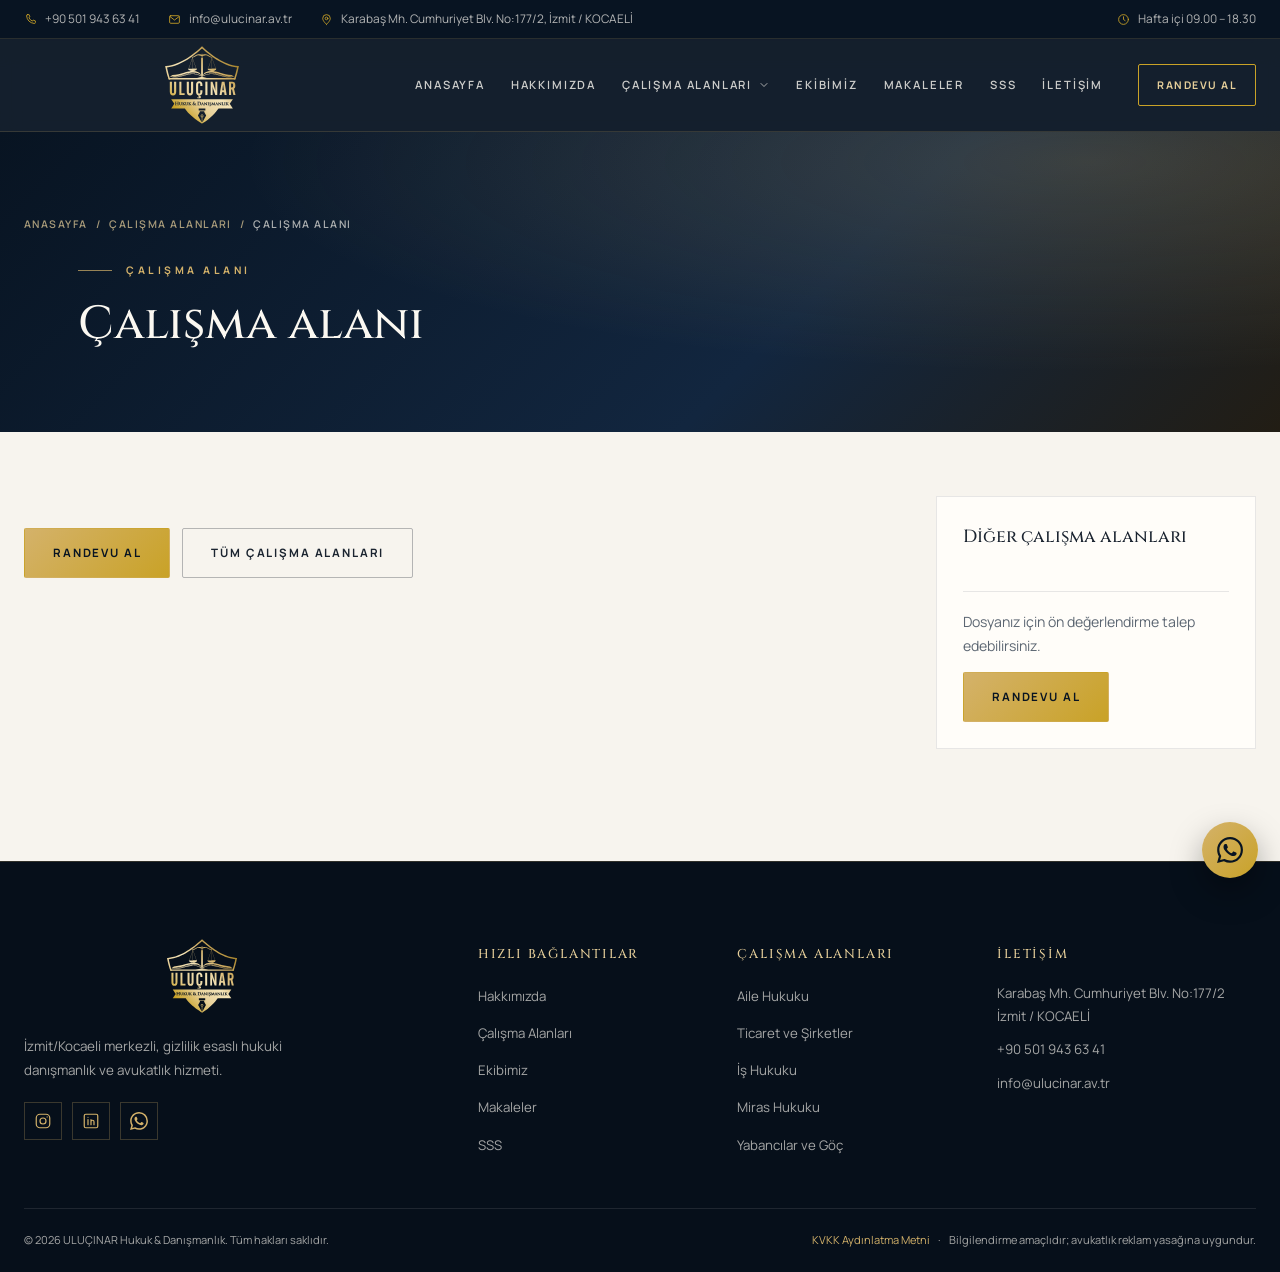
==== calisma-alani.html @ 63409cea "feat: add server-rendered practice and team detail pages - /calisma-alani/<slug>/ with Service and b" ====
<!DOCTYPE html>
<html lang="tr" class="no-js">
<head>
  <meta charset="UTF-8">
  <meta name="viewport" content="width=device-width, initial-scale=1">
  <meta name="theme-color" content="#081422">
  <title>Çalışma Alanı | ULUÇINAR Hukuk &amp; Danışmanlık</title>
  <meta name="description" content="ULUÇINAR Hukuk &amp; Danışmanlık çalışma alanı: kapsam, süreç ve randevu bilgileri.">
  <link rel="canonical" href="https://www.ulucinar.av.tr/calisma-alani/">

  <meta property="og:type" content="website">
  <meta property="og:locale" content="tr_TR">
  <meta property="og:site_name" content="ULUÇINAR Hukuk &amp; Danışmanlık">
  <meta property="og:title" content="Çalışma Alanı | ULUÇINAR Hukuk &amp; Danışmanlık">
  <meta property="og:description" content="ULUÇINAR Hukuk &amp; Danışmanlık çalışma alanı: kapsam, süreç ve randevu bilgileri.">
  <meta property="og:url" content="https://www.ulucinar.av.tr/calisma-alani/">
  <meta property="og:image" content="https://www.ulucinar.av.tr/assets/img/og-cover.jpg">
  <meta property="og:image:alt" content="ULUÇINAR Hukuk ve Danışmanlık altın rozet logosu">
  <meta name="twitter:card" content="summary_large_image">
  <meta name="twitter:title" content="Çalışma Alanı | ULUÇINAR Hukuk &amp; Danışmanlık">
  <meta name="twitter:description" content="ULUÇINAR Hukuk &amp; Danışmanlık çalışma alanı: kapsam, süreç ve randevu bilgileri.">
  <meta name="twitter:image" content="https://www.ulucinar.av.tr/assets/img/og-cover.jpg">
  <meta name="twitter:image:alt" content="ULUÇINAR Hukuk ve Danışmanlık altın rozet logosu">

  <link rel="icon" type="image/svg+xml" href="assets/logo/favicon.svg?v=2">
  <link rel="icon" type="image/png" sizes="32x32" href="assets/logo/favicon-32.png?v=2">
  <link rel="apple-touch-icon" sizes="180x180" href="assets/logo/apple-touch-icon.png?v=2">

  <link rel="preload" href="assets/fonts/Manrope-Variable.woff2" as="font" type="font/woff2" crossorigin>
  <link rel="stylesheet" href="assets/fonts/fonts.css">
  <link rel="stylesheet" href="assets/css/style.css?v=20261123c">

  <script type="application/ld+json" id="practiceJsonLd">
  {
    "@context": "https://schema.org",
    "@type": "Service",
    "name": "Çalışma alanı",
    "provider": { "@type": "LegalService", "name": "ULUÇINAR Hukuk & Danışmanlık" }
  }
  </script>
</head>

<body data-page="detail">
  <a class="skip-link" href="#main">İçeriğe geç</a>

  <div class="site-shell" id="siteShell">
    <!-- ==================== 1. TOP BAR ==================== -->
    <div class="topbar">
      <div class="container topbar__inner">
        <ul class="topbar__list" aria-label="İletişim bilgileri">
          <li>
            <svg class="icon" aria-hidden="true"><use href="#i-phone"></use></svg>
            <a href="tel:+905019436341" data-pb-setting="phone" data-pb-href="tel">+90 501 943 63 41</a>
          </li>
          <li>
            <svg class="icon" aria-hidden="true"><use href="#i-mail"></use></svg>
            <a href="mailto:info@ulucinar.av.tr" data-pb-setting="email" data-pb-href="mailto">info@ulucinar.av.tr</a>
          </li>
          <li class="topbar__hide-sm">
            <svg class="icon" aria-hidden="true"><use href="#i-pin"></use></svg>
            <span data-pb-setting="address">Karabaş Mh. Cumhuriyet Blv. No:177/2, İzmit / KOCAELİ</span>
          </li>
        </ul>
        <p class="topbar__hours">
          <svg class="icon" aria-hidden="true"><use href="#i-clock"></use></svg>
          <span data-pb-setting="working_hours">Hafta içi 09.00 – 18.30</span>
        </p>
      </div>
    </div>

    <!-- ==================== 2. HEADER ==================== -->
    <header class="header" id="header">
      <div class="container header__inner">
        <a class="brand" href="index.html" aria-label="ULUÇINAR Hukuk ve Danışmanlık, ana sayfa">
          <img class="brand__logo" src="assets/logo/ulucinar-gold.svg?v=2" alt="" width="356" height="373" decoding="async">
        </a>

        <nav class="nav" aria-label="Ana menü">
          <ul class="nav__list">
            <li><a class="nav__link" href="index.html#anasayfa">Anasayfa</a></li>
            <li><a class="nav__link" href="index.html#hakkimizda">Hakkımızda</a></li>
            <li class="nav__item has-dropdown" id="practiceDropdown">
              <button class="nav__link nav__toggle" type="button" aria-expanded="false" aria-controls="practiceMenu" aria-haspopup="true">
                Çalışma Alanları
                <svg class="icon nav__chevron" aria-hidden="true"><use href="#i-chevron-down"></use></svg>
              </button>
              <div class="nav__drop" id="practiceMenu">
                <ul class="nav__drop-list">
                  <li><a href="index.html#aile-hukuku">Aile Hukuku</a></li>
                  <li><a href="index.html#ceza-hukuku">Ceza Hukuku</a></li>
                  <li><a href="index.html#ticaret-hukuku">Ticaret ve Şirketler</a></li>
                  <li><a href="index.html#is-hukuku">İş Hukuku</a></li>
                  <li><a href="index.html#gayrimenkul-hukuku">Gayrimenkul</a></li>
                  <li><a href="index.html#miras-hukuku">Miras Hukuku</a></li>
                  <li><a href="index.html#icra-hukuku">İcra ve İflas</a></li>
                  <li><a href="index.html#idare-hukuku">İdare Hukuku</a></li>
                  <li><a href="index.html#goc-hukuku">Yabancılar ve Göç</a></li>
                </ul>
              </div>
            </li>
            <li><a class="nav__link" href="index.html#ekibimiz">Ekibimiz</a></li>
            <li><a class="nav__link" href="index.html#makaleler" aria-current="page">Makaleler</a></li>
            <li><a class="nav__link" href="index.html#sss">SSS</a></li>
            <li><a class="nav__link" href="index.html#iletisim">İletişim</a></li>
          </ul>
        </nav>

        <div class="header__actions">
          <a class="btn btn--outline btn--sm" href="index.html#iletisim">Randevu Al</a>
          <button class="burger" id="menuToggle" type="button" aria-expanded="false" aria-controls="mobileMenu" aria-label="Menüyü aç">
            <span class="burger__line"></span>
            <span class="burger__line"></span>
            <span class="burger__line"></span>
          </button>
        </div>
      </div>
    </header>

    <!-- Mobile menu -->
    <div class="mobile-menu" id="mobileMenu" aria-hidden="true">
      <div class="mobile-menu__head">
        <span class="brand brand--menu">
          <img class="brand__logo" src="assets/logo/ulucinar-gold.svg?v=2" alt="" width="356" height="373" decoding="async">
        </span>
        <button class="mobile-menu__close" type="button" id="menuClose" aria-label="Menüyü kapat">
          <svg class="icon" aria-hidden="true"><use href="#i-close"></use></svg>
        </button>
      </div>

      <nav class="mobile-menu__nav" aria-label="Mobil menü">
        <a href="index.html#anasayfa">Anasayfa</a>
        <a href="index.html#hakkimizda">Hakkımızda</a>
        <a href="index.html#calisma-alanlari">Çalışma Alanları</a>
        <div class="mobile-menu__sub">
          <a href="index.html#aile-hukuku">Aile Hukuku</a>
          <a href="index.html#ceza-hukuku">Ceza Hukuku</a>
          <a href="index.html#ticaret-hukuku">Ticaret ve Şirketler</a>
          <a href="index.html#is-hukuku">İş Hukuku</a>
          <a href="index.html#gayrimenkul-hukuku">Gayrimenkul</a>
          <a href="index.html#miras-hukuku">Miras Hukuku</a>
          <a href="index.html#icra-hukuku">İcra ve İflas</a>
          <a href="index.html#idare-hukuku">İdare Hukuku</a>
          <a href="index.html#goc-hukuku">Yabancılar ve Göç</a>
        </div>
        <a href="index.html#ekibimiz">Ekibimiz</a>
        <a href="index.html#makaleler">Makaleler</a>
        <a href="index.html#sss">SSS</a>
        <a href="index.html#iletisim">İletişim</a>
      </nav>

      <div class="mobile-menu__foot">
        <a class="btn btn--gold" href="index.html#iletisim">Randevu Al</a>
        <div class="mobile-menu__contact">
          <a href="tel:+905019436341" data-pb-setting="phone" data-pb-href="tel">+90 501 943 63 41</a>
          <a href="mailto:info@ulucinar.av.tr" data-pb-setting="email" data-pb-href="mailto">info@ulucinar.av.tr</a>
        </div>
      </div>
    </div>

    <main id="main">
      <!-- ==================== PRACTICE DETAIL HERO ==================== -->
      <section class="detail-hero" aria-labelledby="practiceDetailTitle">
        <div class="container detail-hero__inner">
          <nav class="breadcrumb" aria-label="Sayfa yolu">
            <a href="index.html">Anasayfa</a>
            <span aria-hidden="true">/</span>
            <a href="index.html#calisma-alanlari">Çalışma Alanları</a>
            <span aria-hidden="true">/</span>
            <span id="practiceDetailCrumb" aria-current="page">Çalışma alanı</span>
          </nav>

          <div class="detail-hero__head">
            <svg class="icon icon--xl detail-hero__icon" aria-hidden="true"><use href="#i-scale" id="practiceDetailIcon"></use></svg>
            <div>
              <p class="eyebrow eyebrow--light">Çalışma Alanı</p>
              <h1 class="detail-hero__title" id="practiceDetailTitle">Çalışma alanı</h1>
            </div>
          </div>
          <p class="detail-hero__lead" id="practiceDetailSummary"></p>
        </div>
      </section>

      <!-- ==================== PRACTICE DETAIL BODY ==================== -->
      <section class="section detail" aria-label="Çalışma alanı içeriği">
        <div class="container detail__grid">
          <div class="detail__main">
            <div class="prose" id="practiceDetailBody"></div>
            <div class="detail__actions">
              <a class="btn btn--gold" href="index.html#iletisim">Randevu Al</a>
              <a class="btn btn--ghost" href="index.html#calisma-alanlari">Tüm çalışma alanları</a>
            </div>
          </div>

          <aside class="detail__aside" aria-labelledby="otherPractices">
            <h2 class="detail__aside-title" id="otherPractices">Diğer çalışma alanları</h2>
            <ul class="detail__list">
              <!-- practice:list -->
            </ul>
            <div class="detail__aside-cta">
              <p>Dosyanız için ön değerlendirme talep edebilirsiniz.</p>
              <a class="btn btn--gold" href="index.html#iletisim">Randevu Al</a>
            </div>
          </aside>
        </div>
      </section>
    </main>


    <!-- ==================== FOOTER ==================== -->
    <footer class="footer" aria-labelledby="footer-title">
      <h2 class="sr-only" id="footer-title">Site bilgileri</h2>
      <div class="container footer__grid">
        <div class="footer__brand">
          <span class="brand footer__logo">
            <img class="brand__logo" src="assets/logo/ulucinar-gold.svg?v=2" alt="" width="356" height="373" decoding="async">
          </span>
          <p data-pb-setting="tagline">İzmit/Kocaeli merkezli, gizlilik esaslı hukuki danışmanlık ve avukatlık hizmeti.</p>
          <div class="footer__social">
            <a href="#" data-pb-setting="instagram" data-pb-href="instagram" data-pb-keep-text aria-label="Instagram" rel="noopener"><svg class="icon" aria-hidden="true"><use href="#i-instagram"></use></svg></a>
            <a href="#" data-pb-setting="linkedin" data-pb-href="linkedin" data-pb-keep-text aria-label="LinkedIn" rel="noopener"><svg class="icon" aria-hidden="true"><use href="#i-linkedin"></use></svg></a>
            <a data-whatsapp data-pb-setting="whatsapp" data-pb-href="wa" data-pb-keep-text href="https://wa.me/905019436341" target="_blank" rel="noopener" aria-label="WhatsApp"><svg class="icon icon--whatsapp" aria-hidden="true"><use href="#i-whatsapp"></use></svg></a>
          </div>
        </div>

        <nav class="footer__col" aria-label="Hızlı bağlantılar">
          <h3>Hızlı Bağlantılar</h3>
          <ul>
            <li><a href="index.html#hakkimizda">Hakkımızda</a></li>
            <li><a href="index.html#calisma-alanlari">Çalışma Alanları</a></li>
            <li><a href="index.html#ekibimiz">Ekibimiz</a></li>
            <li><a href="index.html#makaleler">Makaleler</a></li>
            <li><a href="index.html#sss">SSS</a></li>
          </ul>
        </nav>

        <nav class="footer__col" aria-label="Çalışma alanları">
          <h3>Çalışma Alanları</h3>
          <ul>
            <li><a href="index.html#aile-hukuku">Aile Hukuku</a></li>
            <li><a href="index.html#ticaret-hukuku">Ticaret ve Şirketler</a></li>
            <li><a href="index.html#is-hukuku">İş Hukuku</a></li>
            <li><a href="index.html#miras-hukuku">Miras Hukuku</a></li>
            <li><a href="index.html#goc-hukuku">Yabancılar ve Göç</a></li>
          </ul>
        </nav>

        <div class="footer__col">
          <h3>İletişim</h3>
          <ul class="footer__contact">
            <li><span data-pb-setting="address">Karabaş Mh. Cumhuriyet Blv. No:177/2<br>İzmit / KOCAELİ</span></li>
            <li><a href="tel:+905019436341" data-pb-setting="phone" data-pb-href="tel">+90 501 943 63 41</a></li>
            <li><a href="mailto:info@ulucinar.av.tr" data-pb-setting="email" data-pb-href="mailto">info@ulucinar.av.tr</a></li>
          </ul>
        </div>
      </div>

      <div class="container footer__bottom">
        <p>© <span id="year">2026</span> ULUÇINAR Hukuk &amp; Danışmanlık. Tüm hakları saklıdır.</p>
        <p class="footer__legal">
          <a href="index.html#kvkk-notu">KVKK Aydınlatma Metni</a>
          <span aria-hidden="true">·</span>
          <span>Bilgilendirme amaçlıdır; avukatlık reklam yasağına uygundur.</span>
        </p>
      </div>
    </footer>

    <a class="whatsapp-fab" data-whatsapp data-pb-setting="whatsapp" data-pb-href="wa" data-pb-keep-text href="https://wa.me/905019436341" target="_blank" rel="noopener" aria-label="WhatsApp ile iletişime geçin">
      <svg class="icon icon--whatsapp" aria-hidden="true"><use href="#i-whatsapp"></use></svg>
    </a>
    <a class="to-top" href="#main" id="toTop" aria-label="Sayfa başına dön">
      <svg class="icon" aria-hidden="true"><use href="#i-arrow-up"></use></svg>
    </a>
  </div>

  <!-- SVG icon sprite (only the icons used on this page) -->
  <svg class="icon-sprite" aria-hidden="true" focusable="false" width="0" height="0">
    <symbol id="i-phone" viewBox="0 0 24 24" fill="none" stroke="currentColor" stroke-width="1.6" stroke-linecap="round" stroke-linejoin="round">
      <path d="M6.6 3h2.8l1.6 4-2 1.4a12.5 12.5 0 0 0 6.6 6.6l1.4-2 4 1.6v2.8a2 2 0 0 1-2 2A17 17 0 0 1 4.6 5a2 2 0 0 1 2-2Z"/>
    </symbol>
    <symbol id="i-mail" viewBox="0 0 24 24" fill="none" stroke="currentColor" stroke-width="1.6" stroke-linecap="round" stroke-linejoin="round">
      <rect x="3" y="5" width="18" height="14" rx="2"/><path d="m3.5 6.5 8.5 6.5 8.5-6.5"/>
    </symbol>
    <symbol id="i-pin" viewBox="0 0 24 24" fill="none" stroke="currentColor" stroke-width="1.6" stroke-linecap="round" stroke-linejoin="round">
      <path d="M12 21s7-6.1 7-11a7 7 0 1 0-14 0c0 4.9 7 11 7 11Z"/><circle cx="12" cy="10" r="2.5"/>
    </symbol>
    <symbol id="i-clock" viewBox="0 0 24 24" fill="none" stroke="currentColor" stroke-width="1.6" stroke-linecap="round" stroke-linejoin="round">
      <circle cx="12" cy="12" r="9"/><path d="M12 7v5l3 2"/>
    </symbol>
    <symbol id="i-whatsapp" viewBox="0 0 24 24" fill="currentColor" stroke="none">
      <path d="M17.472 14.382c-.297-.149-1.758-.867-2.03-.967-.273-.099-.471-.148-.67.15-.197.297-.767.966-.94 1.164-.173.199-.347.223-.644.075-.297-.15-1.255-.463-2.39-1.475-.883-.788-1.48-1.761-1.653-2.059-.173-.297-.018-.458.13-.606.134-.133.298-.347.446-.52.149-.174.198-.298.298-.497.099-.198.05-.371-.025-.52-.075-.149-.669-1.612-.916-2.207-.242-.579-.487-.5-.669-.51-.173-.008-.371-.01-.57-.01-.198 0-.52.074-.792.372-.272.297-1.04 1.016-1.04 2.479 0 1.462 1.065 2.875 1.213 3.074.149.198 2.096 3.2 5.077 4.487.709.306 1.262.489 1.694.625.712.227 1.36.195 1.871.118.571-.085 1.758-.719 2.006-1.413.248-.694.248-1.289.173-1.413-.074-.124-.272-.198-.57-.347m-5.421 7.403h-.004a9.87 9.87 0 01-5.031-1.378l-.361-.214-3.741.982.998-3.648-.235-.374a9.86 9.86 0 01-1.51-5.26c.001-5.45 4.436-9.884 9.888-9.884 2.64 0 5.122 1.03 6.988 2.898a9.825 9.825 0 012.893 6.994c-.003 5.45-4.437 9.884-9.885 9.884m8.413-18.297A11.815 11.815 0 0012.05 0C5.495 0 .16 5.335.157 11.892c0 2.096.547 4.142 1.588 5.945L.057 24l6.305-1.654a11.882 11.882 0 005.683 1.448h.005c6.554 0 11.89-5.335 11.893-11.893a11.821 11.821 0 00-3.48-8.413Z"/>
    </symbol>
    <symbol id="i-arrow-up" viewBox="0 0 24 24" fill="none" stroke="currentColor" stroke-width="1.6" stroke-linecap="round" stroke-linejoin="round">
      <path d="M12 19V5M6 11l6-6 6 6"/>
    </symbol>
    <symbol id="i-chevron-down" viewBox="0 0 24 24" fill="none" stroke="currentColor" stroke-width="1.6" stroke-linecap="round" stroke-linejoin="round">
      <path d="m6 9 6 6 6-6"/>
    </symbol>
    <symbol id="i-close" viewBox="0 0 24 24" fill="none" stroke="currentColor" stroke-width="1.6" stroke-linecap="round" stroke-linejoin="round">
      <path d="M6 6l12 12M18 6 6 18"/>
    </symbol>
    <symbol id="i-instagram" viewBox="0 0 24 24" fill="none" stroke="currentColor" stroke-width="1.6" stroke-linecap="round" stroke-linejoin="round">
      <rect x="3" y="3" width="18" height="18" rx="5"/><circle cx="12" cy="12" r="4"/><path d="M17.5 6.5h.01"/>
    </symbol>
    <symbol id="i-linkedin" viewBox="0 0 24 24" fill="none" stroke="currentColor" stroke-width="1.6" stroke-linecap="round" stroke-linejoin="round">
      <rect x="3" y="3" width="18" height="18" rx="2"/><path d="M8 10v7M8 7v.01M12 17v-4a2 2 0 0 1 4 0v4M12 10v7"/>
    </symbol>
  </svg>

  <script src="assets/js/config.js?v=20261123c" defer></script>
  <script src="assets/js/main.js?v=20261123c" defer></script>
</body>
</html>
---- assets/fonts/fonts.css ----
/* Self-hosted brand fonts — OFL licensed (see OFL-*.txt). */
@font-face {
  font-family: "Cinzel";
  src: url("Cinzel-Variable.woff2") format("woff2");
  font-weight: 400 700;
  font-style: normal;
  font-display: swap;
}
@font-face {
  font-family: "Manrope";
  src: url("Manrope-Variable.woff2") format("woff2");
  font-weight: 300 700;
  font-style: normal;
  font-display: swap;
}
---- assets/css/style.css ----
/* ==========================================================================
   ULUÇINAR Hukuk & Danışmanlık — site styles
   Palette: navy / gold / cream. Display: Cinzel. Body: Manrope.
   Preloader-critical styles live inline in index.html <head>.
   ========================================================================== */

:root {
  --navy-950: #081422;
  --navy-900: #0b1a2e;
  --navy-800: #12263f;
  --navy-700: #1b3553;
  --gold-300: #e6cf9a;
  --gold-400: #d4b26a;
  --gold-500: #c9a227;
  --gold-600: #a9862f;
  /* Accessible gold for text on light surfaces (>= 4.5:1 on cream/white). */
  --gold-ink: #7a5e1c;
  --cream: #f7f4ee;
  --cream-200: #f2eee5;
  --ink: #1b2430;
  --muted: #5c6672;
  --white: #fffdf9;

  --font-display: "Cinzel", "Times New Roman", serif;
  --font-body: "Manrope", system-ui, -apple-system, "Segoe UI", sans-serif;

  --container: 1240px;
  --gutter: 24px;
  --header-h: 92px;
  --radius: 2px;

  --ease-out: cubic-bezier(.22, 1, .36, 1);
  --ease-in-out: cubic-bezier(.65, 0, .35, 1);
}

*,
*::before,
*::after { box-sizing: border-box; }

html {
  -webkit-text-size-adjust: 100%;
  overflow-x: clip;
}

body {
  margin: 0;
  background: var(--cream);
  color: var(--ink);
  font-family: var(--font-body);
  font-size: 16px;
  line-height: 1.7;
  font-weight: 400;
  overflow-x: clip;
}

img { display: block; max-width: 100%; height: auto; }

h1, h2, h3, h4, p, ul, ol, figure { margin: 0; }
ul, ol { padding: 0; list-style: none; }

a { color: inherit; }

button,
input,
select,
textarea { font: inherit; color: inherit; }

button { cursor: pointer; }

:focus-visible {
  outline: 2px solid var(--gold-400);
  outline-offset: 3px;
}

::selection { background: var(--gold-500); color: var(--navy-950); }

.icon {
  width: 18px;
  height: 18px;
  flex: 0 0 auto;
  display: inline-block;
  vertical-align: -.15em;
  fill: none;
  stroke: currentColor;
  stroke-width: 1.6;
  stroke-linecap: round;
  stroke-linejoin: round;
}

.icon--lg { width: 26px; height: 26px; }
.icon--xl { width: 34px; height: 34px; }

/* Brand marks (WhatsApp) are solid glyphs, not stroked outlines.
   Keeps the .icon size rules and overrides its fill/stroke defaults. */
.icon--whatsapp { fill: currentColor; stroke: none; }

.icon-sprite {
  position: absolute;
  width: 0;
  height: 0;
  overflow: hidden;
}

.container {
  width: min(var(--container), calc(100% - (var(--gutter) * 2)));
  margin-inline: auto;
}

.skip-link {
  position: fixed;
  top: -120px;
  left: 16px;
  z-index: 10000;
  padding: 12px 20px;
  background: var(--gold-400);
  color: var(--navy-950);
  font-size: .8rem;
  font-weight: 700;
  letter-spacing: .04em;
  text-decoration: none;
  transition: top .2s ease;
}
.skip-link:focus { top: 12px; }

.sr-only {
  position: absolute !important;
  width: 1px;
  height: 1px;
  padding: 0;
  margin: -1px;
  overflow: hidden;
  clip: rect(0, 0, 0, 0);
  white-space: nowrap;
  border: 0;
}

/* ==========================================================================
   Buttons
   ========================================================================== */

.btn {
  display: inline-flex;
  align-items: center;
  justify-content: center;
  gap: 10px;
  min-height: 50px;
  padding: 14px 28px;
  border: 1px solid transparent;
  border-radius: var(--radius);
  font-family: var(--font-body);
  font-size: .72rem;
  font-weight: 700;
  letter-spacing: .16em;
  line-height: 1.2;
  text-transform: uppercase;
  text-decoration: none;
  cursor: pointer;
  transition: background .3s ease, color .3s ease, border-color .3s ease, transform .2s ease;
}

.btn .icon { width: 18px; height: 18px; }

.btn--gold {
  background: linear-gradient(135deg, var(--gold-400), var(--gold-500));
  color: var(--navy-950);
}
.btn--gold:hover {
  background: linear-gradient(135deg, var(--gold-300), var(--gold-400));
}

.btn--ghost {
  border-color: rgba(247, 244, 238, .34);
  color: var(--cream);
}
.btn--ghost:hover {
  border-color: var(--gold-400);
  color: var(--gold-300);
}

.btn--outline {
  border-color: var(--gold-500);
  color: var(--gold-300);
}
.btn--outline:hover {
  background: var(--gold-500);
  color: var(--navy-950);
}

.btn--sm {
  min-height: 42px;
  padding: 10px 18px;
  font-size: .66rem;
  letter-spacing: .14em;
}

.btn--block { width: 100%; }

.btn__spinner {
  display: none;
  width: 15px;
  height: 15px;
  border: 2px solid rgba(8, 20, 34, .25);
  border-top-color: var(--navy-950);
  border-radius: 50%;
  animation: spin .7s linear infinite;
}
.btn.is-loading { cursor: wait; opacity: .9; }
.btn.is-loading .btn__spinner { display: block; }

@keyframes spin { to { transform: rotate(360deg); } }

/* ==========================================================================
   1. Top bar
   ========================================================================== */

.topbar {
  background: var(--navy-950);
  border-bottom: 1px solid rgba(212, 178, 106, .16);
  color: rgba(247, 244, 238, .72);
  font-size: .74rem;
}

.topbar__inner {
  display: flex;
  align-items: center;
  justify-content: space-between;
  gap: 24px;
  min-height: 38px;
}

.topbar__list {
  display: flex;
  align-items: center;
  flex-wrap: wrap;
  gap: 10px 28px;
}

.topbar__list li,
.topbar__hours {
  display: flex;
  align-items: center;
  gap: 8px;
}

.topbar .icon {
  width: 13px;
  height: 13px;
  color: var(--gold-500);
}

.topbar a {
  color: inherit;
  text-decoration: none;
  transition: color .25s ease;
}
.topbar a:hover { color: var(--gold-300); }

/* ==========================================================================
   2. Header
   ========================================================================== */

.header {
  position: sticky;
  top: 0;
  z-index: 900;
  background: rgba(8, 20, 34, .95);
  border-bottom: 1px solid rgba(212, 178, 106, .18);
  -webkit-backdrop-filter: blur(12px);
  backdrop-filter: blur(12px);
  transition: box-shadow .3s ease, background .3s ease;
}

.header.is-scrolled { box-shadow: 0 18px 44px rgba(0, 0, 0, .28); }

.header__inner {
  display: flex;
  align-items: center;
  justify-content: space-between;
  gap: 30px;
  min-height: var(--header-h);
  transition: min-height .3s ease;
}

.header.is-scrolled .header__inner { min-height: 76px; }

.header .brand__logo { height: 80px; }
.header.is-scrolled .brand__logo { height: 64px; }

.header__actions {
  display: flex;
  align-items: center;
  gap: 14px;
}

.nav__list {
  display: flex;
  align-items: center;
  gap: 26px;
}

.nav__item { position: relative; }

.nav__link {
  position: relative;
  display: inline-flex;
  align-items: center;
  gap: 6px;
  padding: 10px 0;
  background: none;
  border: 0;
  color: rgba(247, 244, 238, .82);
  font-family: var(--font-body);
  font-size: .71rem;
  font-weight: 600;
  letter-spacing: .16em;
  line-height: 1;
  text-transform: uppercase;
  text-decoration: none;
  transition: color .25s ease;
}

.nav__link::after {
  content: "";
  position: absolute;
  left: 0;
  right: 0;
  bottom: 0;
  height: 1px;
  background: var(--gold-400);
  transform: scaleX(0);
  transform-origin: left;
  transition: transform .3s var(--ease-out);
}

.nav__link:hover,
.nav__link.is-current { color: var(--gold-300); }

.nav__link:hover::after,
.nav__link.is-current::after { transform: scaleX(1); }

.nav__chevron {
  width: 12px;
  height: 12px;
  transition: transform .3s ease;
}
.nav__item.is-open .nav__chevron { transform: rotate(180deg); }

.nav__drop {
  position: absolute;
  top: calc(100% + 16px);
  left: 50%;
  z-index: 30;
  width: 430px;
  padding: 16px;
  background: var(--navy-900);
  border: 1px solid rgba(212, 178, 106, .24);
  box-shadow: 0 30px 60px rgba(0, 0, 0, .45);
  opacity: 0;
  visibility: hidden;
  transform: translate(-50%, 10px);
  transition: opacity .25s ease, transform .25s var(--ease-out), visibility .25s ease;
}

.nav__item.is-open .nav__drop {
  opacity: 1;
  visibility: visible;
  transform: translate(-50%, 0);
}

.nav__drop-list {
  display: grid;
  grid-template-columns: 1fr 1fr;
  gap: 2px 10px;
}

.nav__drop a {
  display: block;
  padding: 10px 12px;
  border-left: 1px solid transparent;
  color: rgba(247, 244, 238, .8);
  font-size: .79rem;
  line-height: 1.4;
  text-decoration: none;
  transition: color .2s ease, background .2s ease, border-color .2s ease;
}

.nav__drop a:hover {
  color: var(--gold-300);
  background: rgba(212, 178, 106, .07);
  border-left-color: var(--gold-500);
}

.burger {
  display: none;
  flex-direction: column;
  align-items: center;
  justify-content: center;
  gap: 5px;
  width: 44px;
  height: 44px;
  padding: 0;
  background: none;
  border: 1px solid rgba(212, 178, 106, .32);
  border-radius: var(--radius);
}

.burger__line {
  width: 20px;
  height: 1px;
  background: var(--gold-300);
  transition: transform .25s ease, opacity .25s ease;
}

.burger[aria-expanded="true"] .burger__line:nth-child(1) { transform: translateY(6px) rotate(45deg); }
.burger[aria-expanded="true"] .burger__line:nth-child(2) { opacity: 0; }
.burger[aria-expanded="true"] .burger__line:nth-child(3) { transform: translateY(-6px) rotate(-45deg); }

/* Mobile menu */
.mobile-menu {
  position: fixed;
  inset: 0;
  z-index: 950;
  display: flex;
  flex-direction: column;
  padding: 20px 24px 32px;
  overflow-y: auto;
  overscroll-behavior: contain;
  background:
    radial-gradient(ellipse at 80% 0%, rgba(27, 53, 83, .55), transparent 55%),
    var(--navy-950);
  color: var(--cream);
  opacity: 0;
  visibility: hidden;
  transform: translateY(-10px);
  transition: opacity .3s ease, transform .3s var(--ease-out), visibility .3s ease;
}

.mobile-menu.is-open {
  opacity: 1;
  visibility: visible;
  transform: none;
}

html.menu-open { overflow: hidden; }

.mobile-menu__head {
  display: flex;
  align-items: center;
  justify-content: space-between;
  gap: 18px;
  padding-bottom: 20px;
  border-bottom: 1px solid rgba(212, 178, 106, .2);
}

.brand--menu .brand__logo { height: 56px; }

.mobile-menu__close {
  display: grid;
  place-items: center;
  width: 44px;
  height: 44px;
  padding: 0;
  background: none;
  border: 1px solid rgba(212, 178, 106, .32);
  border-radius: var(--radius);
  color: var(--gold-300);
}
.mobile-menu__close .icon { width: 20px; height: 20px; }

.mobile-menu__nav {
  display: flex;
  flex-direction: column;
  gap: 2px;
  padding: 22px 0;
}

.mobile-menu__nav > a {
  padding: 12px 0;
  border-bottom: 1px solid rgba(247, 244, 238, .07);
  color: var(--cream);
  font-family: var(--font-display);
  font-size: 1.25rem;
  letter-spacing: .04em;
  text-decoration: none;
  transition: color .2s ease;
}
.mobile-menu__nav > a:hover { color: var(--gold-300); }

.mobile-menu__sub {
  display: flex;
  flex-direction: column;
  gap: 2px;
  padding: 8px 0 14px 18px;
  border-bottom: 1px solid rgba(247, 244, 238, .07);
}

.mobile-menu__sub a {
  padding: 5px 0;
  color: rgba(247, 244, 238, .62);
  font-size: .81rem;
  text-decoration: none;
}
.mobile-menu__sub a:hover { color: var(--gold-300); }

.mobile-menu__foot {
  display: flex;
  flex-direction: column;
  gap: 16px;
  margin-top: auto;
  padding-top: 26px;
}

.mobile-menu__contact {
  display: flex;
  flex-direction: column;
  gap: 6px;
  font-size: .82rem;
}
.mobile-menu__contact a {
  color: rgba(247, 244, 238, .66);
  text-decoration: none;
}

/* ==========================================================================
   Shared section furniture
   ========================================================================== */

.section {
  position: relative;
  padding: 112px 0;
}

.section-title {
  margin: 0 0 22px;
  color: var(--ink);
  font-family: var(--font-display);
  font-size: clamp(1.9rem, 3.4vw, 2.9rem);
  font-weight: 500;
  letter-spacing: .015em;
  line-height: 1.16;
  text-wrap: balance;
}

.section-title--light { color: #fbf8f1; }

.section-lead {
  max-width: 640px;
  color: var(--muted);
  font-size: 1.01rem;
  line-height: 1.8;
}

.section-lead--light { color: rgba(247, 244, 238, .68); }
.section-lead--small { max-width: 380px; font-size: .9rem; text-align: right; }

.section-head { max-width: 760px; margin-bottom: 52px; }
.section-head--center { margin-inline: auto; text-align: center; }
.section-head--center .eyebrow { justify-content: center; }
.section-head--center .section-lead { margin-inline: auto; }

.section-head--row {
  display: flex;
  align-items: flex-end;
  justify-content: space-between;
  gap: 40px;
  max-width: none;
}

.eyebrow {
  display: flex;
  align-items: center;
  gap: 14px;
  margin: 0 0 20px;
  color: var(--gold-600);
  font-size: .65rem;
  font-weight: 700;
  letter-spacing: .34em;
  line-height: 1.4;
  text-transform: uppercase;
}

.eyebrow::before {
  content: "";
  width: 34px;
  height: 1px;
  background: currentColor;
  opacity: .7;
}

.eyebrow--light { color: var(--gold-400); }

main section[id],
main article[id] { scroll-margin-top: 98px; }

#kvkk-notu { scroll-margin-top: 110px; }

/* ==========================================================================
   3. Hero
   ========================================================================== */

.hero {
  position: relative;
  display: flex;
  align-items: center;
  min-height: max(92vh, 660px);
  overflow: hidden;
  background: var(--navy-950);
  color: var(--cream);
}

.hero__slides {
  position: absolute;
  inset: 0;
  transform: scale(1);
  transition: transform 1.6s var(--ease-out);
}

html.js:not(.intro-off) .hero__slides { transform: scale(1.06); }
html.js.intro-done .hero__slides {
  transform: scale(1);
  transition: transform 1.7s var(--ease-out) .05s;
}

.hero__slide {
  position: absolute;
  inset: 0;
  opacity: 0;
  background:
    linear-gradient(140deg, rgba(18, 38, 63, .9), rgba(8, 20, 34, .98) 55%, rgba(44, 35, 18, .75));
  transition: opacity 1.3s ease;
}

.hero__slide.is-active { opacity: 1; }

.hero__slide img {
  width: 100%;
  height: 100%;
  object-fit: cover;
  transform: scale(1.02);
  transition: opacity .3s ease;
}

.hero__slide.is-active img {
  animation: kenburns 16s ease-out both;
}

@keyframes kenburns {
  from { transform: scale(1.02); }
  to { transform: scale(1.12); }
}

.hero__veil {
  position: absolute;
  inset: 0;
  background:
    linear-gradient(90deg, rgba(8, 20, 34, .94) 0%, rgba(8, 20, 34, .76) 38%, rgba(8, 20, 34, .3) 72%, rgba(8, 20, 34, .62) 100%),
    linear-gradient(180deg, rgba(8, 20, 34, .4) 0%, rgba(8, 20, 34, .12) 32%, rgba(8, 20, 34, .88) 100%);
}

.hero__content {
  position: relative;
  z-index: 2;
  padding: 132px 0 156px;
}

.hero__title {
  max-width: 16ch;
  margin: 0 0 26px;
  color: #fbf8f1;
  font-family: var(--font-display);
  font-size: clamp(2.3rem, 6.1vw, 5rem);
  font-weight: 500;
  letter-spacing: .005em;
  line-height: 1.06;
  text-wrap: balance;
}

.hero__title-line { display: block; }

.hero__title em {
  color: var(--gold-300);
  font-style: normal;
}

.hero__lead {
  max-width: 570px;
  margin: 0 0 38px;
  color: rgba(247, 244, 238, .82);
  font-size: clamp(.96rem, 1.3vw, 1.06rem);
  font-weight: 300;
  line-height: 1.85;
}

.hero__actions {
  display: flex;
  flex-wrap: wrap;
  gap: 14px;
}

.hero__controls {
  position: absolute;
  left: 0;
  right: 0;
  bottom: 30px;
  z-index: 3;
  display: flex;
  align-items: flex-end;
  justify-content: space-between;
  gap: 20px;
  width: min(var(--container), calc(100% - (var(--gutter) * 2)));
  margin-inline: auto;
}

.hero__dots {
  display: flex;
  align-items: center;
  gap: 10px;
}

.hero__dot {
  position: relative;
  width: 38px;
  height: 28px;
  padding: 0;
  background: none;
  border: 0;
}

.hero__dot::after {
  content: "";
  position: absolute;
  left: 0;
  right: 0;
  top: 50%;
  height: 3px;
  background: rgba(247, 244, 238, .3);
  transition: background .3s ease;
}

.hero__dot:hover::after { background: rgba(230, 207, 154, .65); }
.hero__dot.is-active::after { background: var(--gold-400); }

.hero__scroll {
  display: flex;
  flex-direction: column;
  align-items: center;
  gap: 12px;
  color: rgba(247, 244, 238, .62);
  font-size: .58rem;
  letter-spacing: .3em;
  text-decoration: none;
  text-transform: uppercase;
}

.hero__scroll-line {
  width: 1px;
  height: 54px;
  background: linear-gradient(to bottom, var(--gold-400), transparent);
  transform-origin: top;
  animation: scrollline 2.4s ease-in-out infinite;
}

@keyframes scrollline {
  0%, 100% { transform: scaleY(.45); opacity: .45; }
  50% { transform: scaleY(1); opacity: 1; }
}

/* ==========================================================================
   4. Trust strip
   ========================================================================== */

.trust {
  background: var(--navy-900);
  border-top: 1px solid rgba(212, 178, 106, .22);
  border-bottom: 1px solid rgba(212, 178, 106, .12);
  color: var(--cream);
}

.trust__grid {
  display: grid;
  grid-template-columns: repeat(4, 1fr);
  padding: 40px 0;
}

.trust__item {
  display: flex;
  flex-direction: column;
  gap: 7px;
  padding: 4px 28px;
  border-left: 1px solid rgba(212, 178, 106, .16);
}

.trust__item:first-child { padding-left: 0; border-left: 0; }

.trust__number {
  color: var(--gold-300);
  font-family: var(--font-display);
  font-size: clamp(1.6rem, 2.6vw, 2.1rem);
  font-weight: 500;
  letter-spacing: .02em;
  line-height: 1;
}

.trust__number span {
  margin-left: 2px;
  color: var(--gold-500);
  font-size: .85em;
}

.trust__label {
  color: rgba(247, 244, 238, .6);
  font-size: .64rem;
  letter-spacing: .2em;
  line-height: 1.5;
  text-transform: uppercase;
}

/* ==========================================================================
   5. About
   ========================================================================== */

.about { background: var(--cream); overflow: hidden; }

.about__grid {
  display: grid;
  grid-template-columns: .95fr 1.05fr;
  gap: clamp(42px, 6vw, 92px);
  align-items: center;
}

.about__media {
  position: relative;
  padding-bottom: 42px;
}

.about__frame {
  position: relative;
  padding: 14px;
  border: 1px solid rgba(169, 134, 47, .42);
}

.about__frame::after {
  content: "";
  position: absolute;
  inset: 14px -14px -14px 14px;
  border-right: 1px solid rgba(169, 134, 47, .22);
  border-bottom: 1px solid rgba(169, 134, 47, .22);
  pointer-events: none;
}

.media {
  position: relative;
  overflow: hidden;
  background:
    linear-gradient(135deg, #12263f 0%, #081422 55%, #3a2f1a 100%);
}

.media img {
  width: 100%;
  height: 100%;
  object-fit: cover;
  transition: transform .9s var(--ease-out), opacity .3s ease;
}

.media--portrait { aspect-ratio: 4 / 5; }
.media--square { aspect-ratio: 1 / 1; }

.about__inset {
  position: absolute;
  right: -26px;
  bottom: 0;
  width: 46%;
  border: 9px solid var(--cream);
  box-shadow: 0 26px 54px rgba(8, 20, 34, .2);
}

.about__caption {
  position: absolute;
  left: 16px;
  bottom: 10px;
  margin: 0;
  color: var(--gold-600);
  font-size: .6rem;
  font-weight: 600;
  letter-spacing: .28em;
  text-transform: uppercase;
}

.about__body > p:not(.eyebrow) {
  margin-bottom: 16px;
  color: var(--muted);
  font-size: .95rem;
  line-height: 1.85;
}

/* Rich body wrapper (data-pb-rich="about_body") keeps the same rhythm. */
.about__text > p {
  margin-bottom: 16px;
  color: var(--muted);
  font-size: .95rem;
  line-height: 1.85;
}

.about__body .lead {
  margin-bottom: 20px;
  color: var(--ink);
  font-size: 1.04rem;
  line-height: 1.8;
}

.about__signature {
  display: flex;
  flex-direction: column;
  gap: 5px;
  margin: 28px 0 34px;
}

.about__sign-name {
  color: var(--gold-600);
  font-family: var(--font-display);
  font-size: 1.55rem;
  letter-spacing: .24em;
  line-height: 1;
}

.about__sign-sub {
  color: var(--muted);
  font-size: .55rem;
  font-weight: 600;
  letter-spacing: .34em;
  text-transform: uppercase;
}

.principles {
  display: grid;
  grid-template-columns: repeat(3, 1fr);
  gap: 18px;
  padding-top: 28px;
  border-top: 1px solid rgba(27, 36, 48, .13);
}

.principle { padding-right: 10px; }

.principle .icon {
  width: 26px;
  height: 26px;
  margin-bottom: 12px;
  color: var(--gold-600);
}

.principle h3 {
  margin: 0 0 8px;
  color: var(--ink);
  font-family: var(--font-display);
  font-size: .95rem;
  font-weight: 600;
  letter-spacing: .04em;
  line-height: 1.4;
}

.principle p {
  margin: 0;
  color: var(--muted);
  font-size: .79rem;
  line-height: 1.65;
}

/* ==========================================================================
   6. Practice areas
   ========================================================================== */

.practice-section {
  background:
    radial-gradient(ellipse at 12% 0%, rgba(27, 53, 83, .55), transparent 55%),
    linear-gradient(180deg, var(--navy-950), var(--navy-900));
  color: var(--cream);
}

.practice-grid {
  display: grid;
  grid-template-columns: repeat(3, 1fr);
  gap: 1px;
  max-width: 1080px;
  margin-inline: auto;
  background: rgba(212, 178, 106, .17);
  border: 1px solid rgba(212, 178, 106, .17);
}

.practice {
  position: relative;
  background: #0a1728;
  transition: background .35s ease;
}

.practice::after {
  content: "";
  position: absolute;
  inset: 0;
  border: 1px solid transparent;
  pointer-events: none;
  transition: border-color .35s ease;
}

.practice:hover { background: #0e2038; }
.practice:hover::after { border-color: rgba(212, 178, 106, .55); }

.practice__link {
  display: flex;
  flex-direction: column;
  height: 100%;
  padding: 34px 30px;
  color: inherit;
  text-decoration: none;
}

.practice .icon--xl {
  margin-bottom: 24px;
  color: var(--gold-400);
  transition: color .3s ease, transform .3s ease;
}

.practice:hover .icon--xl {
  color: var(--gold-300);
  transform: translateY(-2px);
}

.practice__title {
  display: block;
  margin: 0 0 12px;
  color: #fbf8f1;
  font-family: var(--font-display);
  font-size: 1.07rem;
  font-weight: 500;
  letter-spacing: .03em;
  line-height: 1.4;
}

.practice__desc {
  display: block;
  flex: 1;
  margin: 0 0 22px;
  color: rgba(247, 244, 238, .63);
  font-size: .85rem;
  line-height: 1.7;
}

.practice__more {
  display: inline-flex;
  align-items: center;
  gap: 8px;
  color: var(--gold-400);
  font-size: .61rem;
  font-weight: 700;
  letter-spacing: .24em;
  text-transform: uppercase;
  opacity: 0;
  visibility: hidden;
  transform: translateY(6px);
  transition: opacity .25s ease, transform .25s ease, visibility .25s ease;
}

.practice:hover .practice__more,
.practice:focus-within .practice__more {
  opacity: 1;
  visibility: visible;
  transform: none;
}

.practice__more .icon {
  width: 14px;
  height: 14px;
  transition: transform .3s ease;
}

.practice:hover .practice__more .icon { transform: translateX(4px); }

/* Touch devices and reduced-motion users always see the CTA, without motion. */
@media (hover: none) {
  .practice__more {
    opacity: 1;
    visibility: visible;
    transform: none;
    transition: none;
  }
}

@media (prefers-reduced-motion: reduce) {
  .practice__more {
    opacity: 1;
    visibility: visible;
    transform: none;
    transition: none;
  }
  .practice:hover .practice__more .icon { transform: none; }
}

/* ==========================================================================
   7. Process
   ========================================================================== */

.process { background: var(--cream); }
/* Light background: use the darker gold so the label keeps AA contrast. */
.process .eyebrow { color: var(--gold-ink); }

.process__list {
  position: relative;
  display: grid;
  grid-template-columns: repeat(4, 1fr);
  margin-top: 60px;
}

.process__list::before {
  content: "";
  position: absolute;
  left: 0;
  right: 0;
  top: 23px;
  height: 1px;
  background: rgba(169, 134, 47, .35);
}

.process__step {
  position: relative;
  padding-right: 30px;
}

.process__number {
  position: relative;
  z-index: 1;
  display: inline-flex;
  align-items: center;
  justify-content: center;
  width: 47px;
  height: 47px;
  margin-bottom: 22px;
  background: var(--cream);
  border: 1px solid rgba(169, 134, 47, .55);
  border-radius: 50%;
  color: var(--gold-600);
  font-family: var(--font-display);
  font-size: .8rem;
  letter-spacing: .04em;
}

.process__step h3 {
  margin: 0 0 10px;
  color: var(--ink);
  font-family: var(--font-display);
  font-size: 1.12rem;
  font-weight: 500;
  letter-spacing: .03em;
}

.process__step p {
  margin: 0;
  color: var(--muted);
  font-size: .85rem;
  line-height: 1.75;
}

/* ==========================================================================
   8. Team
   ========================================================================== */

.team {
  background:
    radial-gradient(ellipse at 85% 15%, rgba(27, 53, 83, .6), transparent 55%),
    var(--navy-900);
  color: var(--cream);
}

.team-grid {
  display: grid;
  grid-template-columns: repeat(3, 1fr);
  gap: 26px;
}

.team-card {
  padding: 38px 28px;
  background: rgba(247, 244, 238, .03);
  border: 1px solid rgba(212, 178, 106, .2);
  text-align: center;
  transition: border-color .35s ease, transform .35s var(--ease-out), background .35s ease;
}

.team-card:hover {
  background: rgba(247, 244, 238, .05);
  border-color: rgba(212, 178, 106, .5);
  transform: translateY(-4px);
}

.team-card__monogram {
  position: relative;
  display: grid;
  place-items: center;
  width: 118px;
  height: 118px;
  margin: 0 auto 24px;
  background: radial-gradient(circle at 35% 25%, #17304c, #0a1626 72%);
  border: 1px solid rgba(212, 178, 106, .55);
  border-radius: 50%;
  box-shadow:
    inset 0 0 0 4px rgba(8, 20, 34, .85),
    inset 0 0 0 5px rgba(212, 178, 106, .22);
}

.team-card__monogram img {
  display: block;
  width: 82px;
  height: auto;
}

.team-card h3 {
  margin: 0 0 7px;
  color: #fbf8f1;
  font-family: var(--font-display);
  font-size: 1.12rem;
  font-weight: 500;
  letter-spacing: .03em;
}

.team-card__role {
  margin: 0 0 16px;
  color: var(--gold-400);
  font-size: .61rem;
  font-weight: 700;
  letter-spacing: .26em;
  text-transform: uppercase;
}

.team-card__areas {
  max-width: 260px;
  margin: 0 auto;
  color: rgba(247, 244, 238, .6);
  font-size: .81rem;
  line-height: 1.7;
}

/* ==========================================================================
   9. Articles
   ========================================================================== */

.articles { background: var(--cream); }

.article-grid {
  display: grid;
  grid-template-columns: repeat(3, 1fr);
  gap: 30px;
}

.article {
  display: flex;
  position: relative;
  flex-direction: column;
  background: var(--white);
  border: 1px solid rgba(27, 36, 48, .08);
  transition: transform .35s var(--ease-out), box-shadow .35s ease;
}

.article:hover {
  transform: translateY(-5px);
  box-shadow: 0 30px 60px rgba(8, 20, 34, .1);
}

.article__media {
  display: block;
  aspect-ratio: 16 / 10;
}

.article:hover .article__media img { transform: scale(1.06); }

.article__body {
  display: flex;
  flex: 1;
  flex-direction: column;
  padding: 26px 26px 30px;
}

.article__meta {
  margin: 0 0 12px;
  color: var(--gold-ink);
  font-size: .62rem;
  font-weight: 600;
  letter-spacing: .16em;
  line-height: 1.6;
  text-transform: uppercase;
}

.article h3 {
  margin: 0 0 12px;
  font-family: var(--font-display);
  font-size: 1.06rem;
  font-weight: 500;
  letter-spacing: .01em;
  line-height: 1.45;
}

.article h3 a {
  text-decoration: none;
  transition: color .25s ease;
}
.article h3 a:hover { color: var(--gold-600); }

.article__body > p:not(.article__meta) {
  flex: 1;
  margin: 0 0 20px;
  color: var(--muted);
  font-size: .86rem;
  line-height: 1.75;
}

.article__more {
  display: inline-flex;
  align-items: center;
  gap: 8px;
  align-self: flex-start;
  color: var(--gold-ink);
  font-size: .61rem;
  font-weight: 700;
  letter-spacing: .22em;
  text-decoration: none;
  text-transform: uppercase;
}

.article__more .icon {
  width: 14px;
  height: 14px;
  transition: transform .3s ease;
}
.article__more:hover .icon { transform: translateX(4px); }

/* The title link stretches across the whole card (one accessible link). */
.article h3 a::after {
  content: "";
  position: absolute;
  inset: 0;
  z-index: 1;
}

.article__media.media--placeholder { background: var(--navy-900); }
.article__placeholder {
  display: block;
  width: 100%;
  height: 100%;
  background:
    radial-gradient(ellipse at 70% 20%, rgba(212, 178, 106, .45), transparent 55%),
    linear-gradient(135deg, var(--navy-800), var(--navy-950) 62%, #2a2317);
}

.article-grid.is-loading [data-fallback-article] { display: none; }

.article-skeletons {
  grid-column: 1 / -1;
  display: grid;
  grid-template-columns: repeat(3, 1fr);
  gap: 30px;
}

.article-skeleton {
  overflow: hidden;
  background: var(--white);
  border: 1px solid rgba(27, 36, 48, .08);
}

.article-skeleton__media { aspect-ratio: 16 / 10; }

.article-skeleton__body {
  display: flex;
  flex-direction: column;
  gap: 12px;
  padding: 26px;
}

.article-skeleton__line {
  display: block;
  width: 100%;
  height: 12px;
}
.article-skeleton__line--short { width: 38%; height: 9px; }
.article-skeleton__line--title { width: 88%; height: 18px; }
.article-skeleton__line--medium { width: 62%; }

.article-skeleton__media,
.article-skeleton__line,
.article-loading__line {
  background: linear-gradient(90deg, #ece8df 25%, #f9f6f0 40%, #ece8df 60%);
  background-size: 300% 100%;
  animation: skeleton-shimmer 1.5s ease-in-out infinite;
}

@keyframes skeleton-shimmer {
  0% { background-position: 100% 0; }
  100% { background-position: -100% 0; }
}

/* ==========================================================================
   10. FAQ
   ========================================================================== */

.faq { background: var(--cream-200); }

.faq__inner { max-width: 920px; }

.faq__list { border-top: 1px solid rgba(27, 36, 48, .14); }

.faq__item { border-bottom: 1px solid rgba(27, 36, 48, .14); }

.faq__q {
  display: flex;
  align-items: center;
  justify-content: space-between;
  gap: 24px;
  width: 100%;
  padding: 24px 4px;
  background: none;
  border: 0;
  color: var(--ink);
  font-family: var(--font-display);
  font-size: 1.02rem;
  font-weight: 500;
  letter-spacing: .01em;
  line-height: 1.5;
  text-align: left;
  transition: color .25s ease;
}

.faq__q:hover { color: var(--gold-600); }

.faq__icon {
  width: 20px;
  height: 20px;
  color: var(--gold-600);
  transition: transform .35s var(--ease-out);
}

.faq__item.is-open .faq__icon { transform: rotate(45deg); }

.faq__a {
  max-height: 0;
  overflow: hidden;
  transition: max-height .38s var(--ease-out);
}

.faq__a-inner {
  padding: 0 44px 26px 4px;
  color: var(--muted);
  font-size: .93rem;
  line-height: 1.85;
}

/* ==========================================================================
   11. Contact
   ========================================================================== */

.contact {
  background:
    radial-gradient(ellipse at 15% 10%, rgba(27, 53, 83, .65), transparent 55%),
    radial-gradient(ellipse at 90% 90%, rgba(58, 47, 26, .4), transparent 50%),
    var(--navy-950);
  color: var(--cream);
}

.contact__grid {
  display: grid;
  grid-template-columns: 1fr 1fr;
  gap: clamp(42px, 6vw, 84px);
  align-items: start;
}

.contact__lead {
  max-width: 470px;
  margin: 0 0 36px;
  color: rgba(247, 244, 238, .7);
  font-size: .95rem;
  line-height: 1.85;
}

.contact__list {
  display: flex;
  flex-direction: column;
  gap: 22px;
  margin-bottom: 36px;
}

.contact__list li {
  display: flex;
  align-items: flex-start;
  gap: 16px;
}

.contact__list .icon {
  width: 20px;
  height: 20px;
  margin-top: 3px;
  color: var(--gold-400);
}

.contact__list div {
  display: flex;
  flex-direction: column;
  gap: 2px;
}

.contact__list strong {
  color: var(--gold-400);
  font-size: .61rem;
  font-weight: 700;
  letter-spacing: .22em;
  text-transform: uppercase;
}

.contact__list span,
.contact__list a {
  color: rgba(247, 244, 238, .82);
  font-size: .9rem;
  line-height: 1.7;
  text-decoration: none;
}

.contact__list a:hover { color: var(--gold-300); }

.contact__whatsapp {
  display: inline-flex;
  align-items: center;
  gap: 10px;
  padding-bottom: 6px;
  border-bottom: 1px solid rgba(212, 178, 106, .4);
  color: var(--gold-300);
  font-size: .7rem;
  font-weight: 600;
  letter-spacing: .18em;
  text-decoration: none;
  text-transform: uppercase;
  transition: border-color .25s ease, color .25s ease;
}
.contact__whatsapp:hover { border-color: var(--gold-300); }
.contact__whatsapp .icon { width: 18px; height: 18px; }

.contact__form-wrap {
  padding: clamp(24px, 4vw, 44px);
  background: var(--cream);
  border: 1px solid rgba(212, 178, 106, .28);
  box-shadow: 0 40px 80px rgba(0, 0, 0, .26);
  color: var(--ink);
}

.contact-form__row {
  display: grid;
  grid-template-columns: 1fr 1fr;
  gap: 0 16px;
}

.field {
  display: flex;
  flex-direction: column;
  min-width: 0;
  margin-bottom: 16px;
}

.field label {
  margin-bottom: 7px;
  color: #3a4553;
  font-size: .64rem;
  font-weight: 700;
  letter-spacing: .16em;
  text-transform: uppercase;
}

.field label span { color: var(--gold-600); }

.field input,
.field select,
.field textarea {
  width: 100%;
  min-height: 46px;
  padding: 12px 14px;
  background: #fff;
  border: 1px solid rgba(27, 36, 48, .18);
  border-radius: var(--radius);
  color: var(--ink);
  font-size: .9rem;
  line-height: 1.5;
  transition: border-color .25s ease, box-shadow .25s ease;
}

.field select {
  appearance: none;
  padding-right: 38px;
  background-image:
    linear-gradient(45deg, transparent 50%, var(--gold-600) 50%),
    linear-gradient(135deg, var(--gold-600) 50%, transparent 50%);
  background-position:
    calc(100% - 19px) 21px,
    calc(100% - 14px) 21px;
  background-repeat: no-repeat;
  background-size: 5px 5px, 5px 5px;
}

.field textarea {
  min-height: 130px;
  resize: vertical;
}

.field input:focus,
.field select:focus,
.field textarea:focus {
  outline: none;
  border-color: var(--gold-500);
  box-shadow: 0 0 0 3px rgba(201, 162, 39, .18);
}

.field input[aria-invalid="true"],
.field select[aria-invalid="true"],
.field textarea[aria-invalid="true"] {
  border-color: #b3261e;
  box-shadow: 0 0 0 3px rgba(179, 38, 30, .1);
}

.field__error {
  margin: 6px 0 0;
  color: #a11d18;
  font-size: .71rem;
  line-height: 1.45;
}
.field__error:empty { display: none; }

.field--check {
  flex-direction: row;
  flex-wrap: wrap;
  align-items: flex-start;
  gap: 10px;
  margin: 6px 0 18px;
}

.field--check input {
  flex: 0 0 auto;
  width: 18px;
  height: 18px;
  min-height: 0;
  margin-top: 4px;
  accent-color: var(--gold-600);
}

.field--check label {
  flex: 1;
  margin: 0;
  color: #4a5563;
  font-size: .77rem;
  font-weight: 400;
  letter-spacing: 0;
  line-height: 1.65;
  text-transform: none;
}

.field--check label a {
  color: var(--gold-600);
  text-underline-offset: 3px;
}

.field--check .field__error { width: 100%; }

.form-status {
  margin: 14px 0 0;
  font-size: .81rem;
  line-height: 1.6;
}
.form-status:empty { display: none; }
.form-status.is-success {
  padding: 10px 12px;
  border-left: 2px solid #2e7d54;
  background: rgba(31, 107, 69, .08);
  color: #1f6b45;
}
.form-status.is-error {
  padding: 10px 12px;
  border-left: 2px solid #b3261e;
  background: rgba(179, 38, 30, .07);
  color: #8c1d18;
}

.kvkk {
  margin-top: 18px;
  padding-top: 14px;
  border-top: 1px solid rgba(27, 36, 48, .12);
}

.kvkk summary {
  color: var(--gold-600);
  font-size: .69rem;
  font-weight: 700;
  letter-spacing: .08em;
  cursor: pointer;
}

.kvkk p {
  margin: 12px 0 0;
  color: var(--muted);
  font-size: .75rem;
  line-height: 1.75;
}

/* ==========================================================================
   12. Footer
   ========================================================================== */

.footer {
  padding-top: 76px;
  background: #060f1a;
  border-top: 1px solid rgba(212, 178, 106, .2);
  color: rgba(247, 244, 238, .66);
}

.footer__grid {
  display: grid;
  grid-template-columns: 1.9fr 1fr 1fr 1.2fr;
  gap: 44px;
  padding-bottom: 50px;
}

.footer .brand__logo { height: 76px; }

.footer__brand p {
  max-width: 300px;
  margin: 20px 0;
  font-size: .84rem;
  line-height: 1.8;
}

.footer__social {
  display: flex;
  gap: 10px;
}

.footer__social a {
  display: grid;
  place-items: center;
  width: 38px;
  height: 38px;
  border: 1px solid rgba(212, 178, 106, .25);
  color: var(--gold-400);
  transition: background .25s ease, color .25s ease, border-color .25s ease;
}
.footer__social a:hover {
  background: var(--gold-500);
  border-color: var(--gold-500);
  color: var(--navy-950);
}

.footer__col h3 {
  margin: 8px 0 18px;
  color: var(--gold-300);
  font-family: var(--font-display);
  font-size: .8rem;
  font-weight: 500;
  letter-spacing: .14em;
  line-height: 1.4;
  text-transform: uppercase;
}

.footer__col ul {
  display: flex;
  flex-direction: column;
  gap: 10px;
}

.footer__col a {
  color: rgba(247, 244, 238, .66);
  font-size: .83rem;
  text-decoration: none;
  transition: color .25s ease;
}
.footer__col a:hover { color: var(--gold-300); }

.footer__contact li {
  color: rgba(247, 244, 238, .66);
  font-size: .83rem;
  line-height: 1.75;
}

.footer__bottom {
  display: flex;
  align-items: center;
  justify-content: space-between;
  gap: 20px;
  padding: 22px 0;
  border-top: 1px solid rgba(247, 244, 238, .1);
  font-size: .69rem;
  line-height: 1.7;
}

.footer__legal {
  display: flex;
  flex-wrap: wrap;
  gap: 8px;
  color: rgba(247, 244, 238, .66);
}

.footer__legal a {
  color: var(--gold-400);
  text-decoration: none;
}
.footer__legal a:hover { text-decoration: underline; }

/* ==========================================================================
   13. Floating actions
   ========================================================================== */

.whatsapp-fab {
  position: fixed;
  right: 22px;
  bottom: 22px;
  z-index: 800;
  display: grid;
  place-items: center;
  width: 56px;
  height: 56px;
  background: linear-gradient(135deg, var(--gold-400), var(--gold-500));
  border-radius: 50%;
  box-shadow: 0 14px 32px rgba(0, 0, 0, .35);
  color: var(--navy-950);
  text-decoration: none;
  transition: transform .25s var(--ease-out), box-shadow .25s ease;
}

.whatsapp-fab:hover {
  transform: translateY(-3px) scale(1.03);
  box-shadow: 0 20px 40px rgba(0, 0, 0, .42);
}

.whatsapp-fab .icon { width: 26px; height: 26px; }

.to-top {
  position: fixed;
  right: 28px;
  bottom: 92px;
  z-index: 800;
  display: grid;
  place-items: center;
  width: 44px;
  height: 44px;
  background: rgba(8, 20, 34, .94);
  border: 1px solid rgba(212, 178, 106, .4);
  color: var(--gold-300);
  text-decoration: none;
  opacity: 0;
  visibility: hidden;
  transform: translateY(8px);
  transition: opacity .25s ease, transform .25s ease, visibility .25s ease, background .25s ease;
}

.to-top.is-visible {
  opacity: 1;
  visibility: visible;
  transform: none;
}

.to-top:hover { background: var(--navy-800); }

/* ==========================================================================
   Scroll reveal
   ========================================================================== */

.reveal {
  opacity: 0;
  transform: translateY(24px);
  transition: opacity .7s ease, transform .8s var(--ease-out);
}

.reveal.is-visible {
  opacity: 1;
  transform: none;
}

.practice-grid .reveal:nth-child(3n + 2),
.article-grid .reveal:nth-child(3n + 2),
.team-grid .reveal:nth-child(3n + 2) { transition-delay: .08s; }

.practice-grid .reveal:nth-child(3n),
.article-grid .reveal:nth-child(3n),
.team-grid .reveal:nth-child(3n) { transition-delay: .16s; }

/* ==========================================================================
   Responsive
   ========================================================================== */

@media (max-width: 1180px) {
  .nav__list { gap: 14px; }
  .header__inner { gap: 16px; }
  .nav__link { font-size: .64rem; letter-spacing: .11em; }
  .header .brand__logo { height: 76px; }
}

@media (max-width: 1060px) {
  .nav { display: none; }
  .burger { display: flex; }
  .header__actions .btn { display: inline-flex; }
}

@media (max-width: 1024px) {
  .about__grid { grid-template-columns: 1fr; gap: 64px; }
  .about__media { max-width: 560px; }
  .about__inset { right: 0; }
  .practice-grid { grid-template-columns: repeat(2, 1fr); }
  .process__list { grid-template-columns: repeat(2, 1fr); gap: 44px 0; }
  .process__list::before { display: none; }
  .team-grid { grid-template-columns: repeat(2, 1fr); }
  .team-grid > :last-child { grid-column: 1 / -1; max-width: calc(50% - 13px); margin-inline: auto; }
  .article-grid { grid-template-columns: repeat(2, 1fr); }
  .article-grid > :last-child:nth-child(odd) { grid-column: 1 / -1; max-width: calc(50% - 15px); }
  .footer__grid { grid-template-columns: 1fr 1fr; gap: 40px; }
  .contact__grid { grid-template-columns: 1fr; gap: 52px; }
  .contact__lead { max-width: 620px; }
  .trust__grid { grid-template-columns: repeat(2, 1fr); gap: 30px 0; padding: 34px 0; }
  .trust__item:nth-child(3) { padding-left: 0; border-left: 0; }
  .section-head--row { gap: 28px; }
}

@media (max-width: 900px) {
  .topbar__hide-sm { display: none; }
  .hero { min-height: 88vh; }
  .hero__content { padding: 112px 0 140px; }
  .hero__title { max-width: 20ch; }
  .section { padding: 92px 0; }
  .section-head--row { flex-direction: column; align-items: flex-start; gap: 14px; }
  .section-lead--small { max-width: 520px; text-align: left; }
}

@media (max-width: 768px) {
  :root { --gutter: 20px; }
  .section { padding: 78px 0; }

  .topbar__list li:nth-child(2) { display: none; }
  .topbar__hours span { display: none; }

  .hero__content { padding: 96px 0 132px; }
  .hero__lead { font-size: .96rem; }
  .hero__scroll { display: none; }
  .hero__controls { justify-content: center; }

  .practice-grid { grid-template-columns: 1fr; }
  .team-grid { grid-template-columns: 1fr; }
  .team-grid > :last-child { max-width: none; }
  .article-grid { grid-template-columns: 1fr; }
  .article-grid > :last-child:nth-child(odd) { max-width: none; }

  .section-head { margin-bottom: 40px; }

  .process__list {
    grid-template-columns: 1fr;
    gap: 34px;
    margin-top: 44px;
  }

  .process__list::before {
    display: block;
    left: 23px;
    right: auto;
    top: 0;
    bottom: 0;
    width: 1px;
    height: auto;
  }

  .process__step {
    position: relative;
    padding: 0 0 0 74px;
  }

  .process__number {
    position: absolute;
    left: 0;
    top: 0;
    margin: 0;
  }

  .about__inset { width: 42%; }

  .contact-form__row { grid-template-columns: 1fr; }

  .footer__bottom { flex-direction: column; align-items: flex-start; gap: 10px; }

  .trust__label { font-size: .59rem; }
}

@media (max-width: 560px) {
  .header__inner { min-height: 76px; }
  .header .brand__logo { height: 60px; }
  .header.is-scrolled .brand__logo { height: 56px; }
  .header__actions .btn { display: none; }

  .topbar__inner { justify-content: center; }
  .topbar__hours { display: none; }

  .hero { min-height: min(88vh, 760px); }
  .hero__title { font-size: clamp(2.05rem, 9.4vw, 3rem); max-width: 100%; }
  .hero__actions { flex-direction: column; align-items: stretch; }
  .hero__actions .btn { width: 100%; }
  .hero__dot { width: 30px; }

  .trust__grid { grid-template-columns: 1fr 1fr; padding: 28px 0; }
  .trust__item { padding: 4px 16px 4px 0; border-left: 0; }
  .trust__number { font-size: 1.5rem; }

  .principles { grid-template-columns: 1fr; gap: 24px; }
  .about__inset { right: 0; width: 46%; border-width: 6px; }
  .about__caption { left: 8px; bottom: 6px; font-size: .52rem; }

  .footer__grid { grid-template-columns: 1fr; gap: 34px; }
  .footer { padding-top: 60px; }

  .whatsapp-fab { right: 16px; bottom: 16px; width: 52px; height: 52px; }
  .to-top { right: 20px; bottom: 80px; width: 40px; height: 40px; }

  .contact__form-wrap { padding: 24px 20px; }

  .faq__q { font-size: .94rem; padding: 20px 2px; }
  .faq__a-inner { padding-right: 20px; }

  .mobile-menu { padding: 16px 18px 26px; }
}

@media (max-width: 360px) {
  :root { --gutter: 16px; }
  .hero__title { font-size: 1.95rem; }
  .section-title { font-size: 1.75rem; }
  .topbar { font-size: .68rem; }
}

/* ==========================================================================
   Reduced motion
   ========================================================================== */

@media (prefers-reduced-motion: reduce) {
  .hero__slide.is-active img,
  .hero__scroll-line,
  .btn__spinner { animation: none !important; }

  .hero__slides,
  .hero__slide,
  .article,
  .article__media img,
  .team-card,
  .practice,
  .practice .icon--xl,
  .btn,
  .reveal { transition: none !important; }

  .reveal { opacity: 1; transform: none; }

  .faq__a { transition: none; }

  .whatsapp-fab:hover,
  .to-top:hover { transform: none; }
}

/* ==========================================================================
   Print
   ========================================================================== */

@media print {
  .topbar,
  .header,
  .mobile-menu,
  .hero__controls,
  .whatsapp-fab,
  .to-top,
  .skip-link,
  #preloader { display: none !important; }

  body { background: #fff; color: #000; }
  .site-shell { opacity: 1 !important; }
  .hero { min-height: auto; color: #000; background: #fff; }
  .hero__slides,
  .hero__veil { display: none; }
  .hero__title,
  .hero__lead { color: #000; }
  .practice-section,
  .team,
  .contact,
  .footer { background: #fff; color: #000; }
}

/* ==========================================================================
   Article detail page (makale.html)
   ========================================================================== */

.article-page { background: var(--cream); }

.article-hero {
  position: relative;
  overflow: hidden;
  background: var(--navy-900);
  color: var(--cream);
}

.article-hero--no-cover {
  background:
    radial-gradient(ellipse at 82% 8%, rgba(212, 178, 106, .26), transparent 56%),
    linear-gradient(135deg, var(--navy-950) 0%, var(--navy-800) 58%, #2a2317 100%);
}

.article-hero__media {
  position: absolute;
  inset: 0;
}

.article-hero__media img {
  width: 100%;
  height: 100%;
  object-fit: cover;
  opacity: .36;
}

.article-hero__veil {
  position: absolute;
  inset: 0;
  background:
    linear-gradient(90deg, rgba(8, 20, 34, .96) 0%, rgba(8, 20, 34, .72) 58%, rgba(8, 20, 34, .86) 100%),
    linear-gradient(180deg, rgba(8, 20, 34, .5) 0%, rgba(8, 20, 34, .92) 100%);
}

.article-hero__inner {
  position: relative;
  z-index: 2;
  max-width: 980px;
  padding-block: 92px 78px;
}

.breadcrumb {
  display: flex;
  flex-wrap: wrap;
  gap: 8px;
  margin-bottom: 34px;
  color: rgba(230, 207, 154, .72);
  font-size: .66rem;
  font-weight: 600;
  letter-spacing: .14em;
  line-height: 1.6;
  text-transform: uppercase;
}

.breadcrumb a {
  text-decoration: none;
  transition: color .2s ease;
}
.breadcrumb a:hover { color: var(--gold-300); }
.breadcrumb span[aria-current="page"] { color: rgba(247, 244, 238, .68); }

.article-hero__title {
  max-width: 30ch;
  color: #fbf8f1;
  font-family: var(--font-display);
  font-size: clamp(2rem, 4.6vw, 3.4rem);
  font-weight: 500;
  letter-spacing: .005em;
  line-height: 1.14;
  text-wrap: balance;
}

.article-hero__meta {
  display: flex;
  flex-wrap: wrap;
  gap: 8px;
  align-items: center;
  margin-top: 24px;
  color: rgba(247, 244, 238, .68);
  font-size: .78rem;
  letter-spacing: .04em;
}
.article-hero__meta time { color: var(--gold-300); }

.article-body-section { padding: 76px 0 104px; }
.article-layout { max-width: 820px; }

.article-loading {
  display: flex;
  flex-direction: column;
  gap: 15px;
}
.article-loading__line { display: block; height: 14px; width: 100%; }
.article-loading__line--title { width: 72%; height: 26px; }
.article-loading__line--short { width: 42%; }
.article-loading__line--medium { width: 84%; }

.prose {
  color: var(--ink);
  font-size: 1.02rem;
  line-height: 1.85;
}
.prose > * + * { margin-top: 1.15em; }

.prose h2,
.prose h3,
.prose h4 {
  margin-top: 1.9em;
  color: var(--ink);
  font-family: var(--font-display);
  font-weight: 500;
  letter-spacing: .01em;
  line-height: 1.3;
  text-wrap: balance;
}
.prose h2 { font-size: 1.6rem; }
.prose h3 { font-size: 1.28rem; }
.prose h4 { font-size: 1.08rem; }

.prose a {
  color: var(--gold-600);
  text-underline-offset: 3px;
}
.prose a:hover { color: var(--navy-800); }

.prose ul,
.prose ol {
  padding-left: 1.35em;
  list-style: disc;
}
.prose ol { list-style: decimal; }
.prose li + li { margin-top: .4em; }

.prose blockquote {
  margin-inline: 0;
  padding: 20px 24px;
  border-left: 2px solid var(--gold-400);
  background: rgba(212, 178, 106, .08);
  color: var(--muted);
  font-style: italic;
}

.prose figure { margin: 1.8em 0; }
.prose figure img { width: 100%; }
.prose figcaption {
  margin-top: 10px;
  color: var(--muted);
  font-size: .76rem;
  line-height: 1.6;
  text-align: center;
}

.prose img {
  max-width: 100%;
  height: auto;
  border: 1px solid rgba(27, 36, 48, .1);
}

.prose hr {
  margin: 2.2em 0;
  border: 0;
  border-top: 1px solid rgba(27, 36, 48, .14);
}

.prose table {
  width: 100%;
  border-collapse: collapse;
  font-size: .9rem;
}
.prose th,
.prose td {
  padding: 10px 12px;
  border: 1px solid rgba(27, 36, 48, .14);
  text-align: left;
  vertical-align: top;
}
.prose th { background: var(--cream-200); font-weight: 700; }

.article-foot {
  display: flex;
  flex-wrap: wrap;
  gap: 14px;
  align-items: center;
  justify-content: space-between;
  margin-top: 52px;
  padding-top: 28px;
  border-top: 1px solid rgba(27, 36, 48, .12);
}

.article-copy-status {
  min-height: 1.4em;
  margin: 10px 0 0;
  color: var(--muted);
  font-size: .76rem;
}

.article-state {
  max-width: 640px;
  padding: clamp(30px, 5vw, 52px);
  background: var(--white);
  border: 1px solid rgba(27, 36, 48, .1);
  text-align: center;
}
.article-state h2 {
  margin-bottom: 12px;
  font-family: var(--font-display);
  font-size: 1.5rem;
  font-weight: 500;
}
.article-state p {
  margin-bottom: 22px;
  color: var(--muted);
  font-size: .9rem;
  line-height: 1.8;
}
.article-state__actions {
  display: flex;
  flex-wrap: wrap;
  gap: 12px;
  justify-content: center;
}

@media (max-width: 900px) {
  .article-skeletons { grid-template-columns: repeat(2, 1fr); }
}

@media (max-width: 760px) {
  .article-hero__inner { padding-block: 64px 58px; }
  .breadcrumb { margin-bottom: 24px; }
  .article-body-section { padding: 54px 0 76px; }
  .prose { font-size: .98rem; }
}

@media (max-width: 620px) {
  .article-skeletons { grid-template-columns: 1fr; }
  .article-foot { align-items: stretch; flex-direction: column; }
  .article-foot .btn { justify-content: center; }
}

@media (prefers-reduced-motion: reduce) {
  .article-skeleton__media,
  .article-skeleton__line,
  .article-loading__line { animation: none; }
}

@media print {
  .article-hero {
    background: #fff !important;
    color: #000 !important;
  }
  .article-hero__media,
  .article-hero__veil,
  .breadcrumb,
  .article-foot { display: none !important; }
  .article-hero__title { color: #000 !important; }
  .article-body-section { padding: 0; }
}

/* ==================================================================== *
 * Practice cards: centered layout + button semantics
 * ==================================================================== */
.practice__link {
  width: 100%;
  font: inherit;
  background: none;
  border: 0;
  cursor: pointer;
  appearance: none;
  align-items: center;
  text-align: center;
}
.practice__link .icon--xl,
.practice__title,
.practice__desc { margin-inline: auto; }
.practice__desc { max-width: 34ch; }
.practice__more {
  justify-content: center;
  align-self: center;
}
.practice__link:focus-visible {
  outline: 2px solid var(--gold-300);
  outline-offset: -6px;
}

/* Team card photo (when the record has an uploaded image) */
.team-card__photo {
  display: block;
  width: 100%;
  height: 100%;
  object-fit: cover;
  border-radius: 50%;
}

/* ==================================================================== *
 * Practice detail modal
 * ==================================================================== */
.modal {
  position: fixed;
  inset: 0;
  z-index: 1200;
  display: flex;
  align-items: center;
  justify-content: center;
  padding: clamp(14px, 3vw, 32px);
}
.modal[hidden] { display: none; }

.modal__backdrop {
  position: absolute;
  inset: 0;
  background: rgba(4, 10, 18, .78);
  backdrop-filter: blur(3px);
}

.modal__dialog {
  position: relative;
  width: min(680px, 100%);
  max-height: min(86vh, 780px);
  overflow-y: auto;
  padding: clamp(26px, 4vw, 46px);
  color: rgba(247, 244, 238, .82);
  background: #0b1a2e;
  border: 1px solid rgba(212, 178, 106, .45);
  box-shadow: 0 30px 90px rgba(0, 0, 0, .55);
}
.modal__dialog:focus { outline: none; }

.modal__close {
  position: absolute;
  top: 12px;
  right: 12px;
  display: grid;
  place-items: center;
  width: 40px;
  height: 40px;
  color: var(--gold-300);
  background: transparent;
  border: 1px solid rgba(212, 178, 106, .35);
  cursor: pointer;
}
.modal__close:hover,
.modal__close:focus-visible { border-color: var(--gold-300); }
.modal__close .icon { width: 18px; height: 18px; }

.modal__eyebrow {
  margin-bottom: 10px;
  color: var(--gold-400);
  font-size: .6rem;
  letter-spacing: .26em;
  text-transform: uppercase;
}

.modal__head {
  display: flex;
  gap: 18px;
  align-items: center;
  margin-bottom: 14px;
  padding-right: 36px;
}
.modal__icon {
  flex: none;
  margin: 0;
  color: var(--gold-400);
}
.modal__title {
  margin: 0;
  color: #fbf8f1;
  font-family: var(--font-display);
  font-size: clamp(1.35rem, 3vw, 1.85rem);
  font-weight: 500;
  line-height: 1.25;
  text-align: left;
}

.modal__summary {
  margin-bottom: 20px;
  color: rgba(247, 244, 238, .72);
  font-size: .95rem;
  line-height: 1.75;
}

.modal__body {
  color: rgba(247, 244, 238, .78);
  font-size: .95rem;
}
.modal__body > * + * { margin-top: 1em; }
.modal__body h2,
.modal__body h3,
.modal__body h4 {
  margin: 1.5em 0 .5em;
  color: #fbf8f1;
  font-family: var(--font-display);
  font-weight: 500;
  line-height: 1.3;
}
.modal__body h2 { font-size: 1.3rem; }
.modal__body h3 { font-size: 1.12rem; }
.modal__body h4 { font-size: 1rem; }
.modal__body a { color: var(--gold-300); }
.modal__body ul,
.modal__body ol { padding-left: 1.25em; }
.modal__body li + li { margin-top: .4em; }
.modal__body blockquote {
  margin: 1.2em 0;
  padding-left: 1em;
  border-left: 1px solid rgba(212, 178, 106, .5);
  color: rgba(247, 244, 238, .7);
  font-style: italic;
}

.modal__error {
  margin-top: 10px;
  padding: 16px;
  border: 1px solid rgba(212, 178, 106, .3);
  font-size: .9rem;
}
.modal__error p { margin-bottom: 12px; }
.modal__error[hidden] { display: none; }

.modal__actions {
  display: flex;
  flex-wrap: wrap;
  gap: 12px;
  margin-top: 28px;
}

body.modal-open { overflow: hidden; }

@media (max-width: 560px) {
  .modal__head { gap: 12px; }
  .modal__icon { width: 30px; height: 30px; }
  .modal__dialog { max-height: 90vh; }
}

/* Ghost buttons inside the dark modal (buttons have a UA background by default) */
.modal .btn--ghost {
  background: transparent;
  border-color: rgba(212, 178, 106, .6);
  color: var(--cream);
}
.modal .btn--ghost:hover,
.modal .btn--ghost:focus-visible {
  background: var(--gold-500);
  border-color: var(--gold-500);
  color: var(--navy-950);
}

/* Home articles: link to the full archive */
.articles__actions {
  display: flex;
  justify-content: center;
  margin-top: 36px;
}

/* ==================================================================== *
 * Article archive (/makaleler/)
 * ==================================================================== */
.archive-hero {
  padding-block: 84px 56px;
  color: var(--cream);
  background:
    radial-gradient(ellipse at 82% 8%, rgba(212, 178, 106, .22), transparent 56%),
    linear-gradient(135deg, var(--navy-950) 0%, var(--navy-800) 62%, #221d14 100%);
}
.archive-hero .breadcrumb { margin-bottom: 26px; }
.archive-hero .eyebrow { color: var(--gold-400); }
.archive-hero__title {
  margin-bottom: 14px;
  color: #fbf8f1;
  font-size: clamp(1.9rem, 4vw, 2.8rem);
}
.archive-hero__lead {
  max-width: 56ch;
  color: rgba(247, 244, 238, .72);
  font-size: .98rem;
  line-height: 1.8;
}

.archive { padding-top: 56px; }

.archive__toolbar {
  display: flex;
  flex-direction: column;
  gap: 18px;
  margin-bottom: 22px;
}
.archive__search {
  width: 100%;
  max-width: 460px;
  padding: 13px 16px;
  color: var(--ink);
  background: var(--white);
  border: 1px solid rgba(27, 36, 48, .22);
  font: inherit;
  font-size: .92rem;
}
.archive__search:focus-visible {
  outline: 2px solid var(--gold-500);
  outline-offset: 2px;
}
.archive__filters {
  display: flex;
  flex-wrap: wrap;
  gap: 8px;
}
.archive__chip {
  padding: 8px 14px;
  color: var(--ink);
  background: transparent;
  border: 1px solid rgba(27, 36, 48, .22);
  font: inherit;
  font-size: .68rem;
  font-weight: 600;
  letter-spacing: .06em;
  cursor: pointer;
  transition: background .2s ease, color .2s ease, border-color .2s ease;
}
.archive__chip:hover { border-color: var(--gold-500); }
.archive__chip.is-active {
  color: var(--cream);
  background: var(--navy-950);
  border-color: var(--navy-950);
}
.archive__chip:focus-visible {
  outline: 2px solid var(--gold-500);
  outline-offset: 2px;
}
.archive__count {
  margin-bottom: 18px;
  color: var(--muted);
  font-size: .8rem;
  letter-spacing: .04em;
}
.archive__empty {
  padding: 28px 0;
  color: var(--muted);
  font-size: .95rem;
}
.archive__more {
  margin-top: 26px;
  color: var(--muted);
  font-size: .8rem;
}

/* `.article` sets display:flex, which would beat the hidden attribute. */
.archive__grid .article[hidden] { display: none; }
.archive__grid > :last-child { grid-column: auto; max-width: none; }

/* ==================================================================== *
 * Practice area / team member detail pages
 * ==================================================================== */
.detail-hero {
  padding-block: 84px 64px;
  color: var(--cream);
  background:
    radial-gradient(ellipse at 85% 10%, rgba(212, 178, 106, .20), transparent 55%),
    linear-gradient(135deg, var(--navy-950) 0%, var(--navy-800) 62%, #221d14 100%);
}
.detail-hero .breadcrumb { margin-bottom: 30px; }

.detail-hero__head {
  display: flex;
  align-items: center;
  gap: 20px;
  margin-bottom: 16px;
}
.detail-hero__icon {
  flex: none;
  color: var(--gold-400);
}
.detail-hero__title {
  margin: 6px 0 0;
  color: #fbf8f1;
  font-family: var(--font-display);
  font-size: clamp(1.9rem, 4vw, 2.9rem);
  font-weight: 500;
  line-height: 1.18;
}
.detail-hero__lead {
  max-width: 62ch;
  color: rgba(247, 244, 238, .74);
  font-size: 1rem;
  line-height: 1.8;
}

.detail { padding-top: 64px; }
.detail__grid {
  display: grid;
  grid-template-columns: minmax(0, 1fr) 320px;
  gap: clamp(32px, 5vw, 64px);
  align-items: start;
}
.detail__grid--person { grid-template-columns: minmax(0, 1fr) 300px; }
.detail__main .prose { max-width: 68ch; }
.detail__actions {
  display: flex;
  flex-wrap: wrap;
  gap: 12px;
  margin-top: 32px;
}

.detail__aside {
  position: sticky;
  top: 96px;
  padding: 26px;
  background: var(--white);
  border: 1px solid rgba(27, 36, 48, .1);
}
.detail__aside-title {
  margin-bottom: 16px;
  color: var(--ink);
  font-family: var(--font-display);
  font-size: 1.1rem;
  font-weight: 500;
}
.detail__list {
  display: flex;
  flex-direction: column;
  gap: 2px;
  margin: 0 0 22px;
  padding: 0;
  list-style: none;
}
.detail__list a {
  display: block;
  padding: 9px 0;
  color: var(--ink);
  font-size: .9rem;
  text-decoration: none;
  border-bottom: 1px solid rgba(27, 36, 48, .08);
}
.detail__list li:last-child a { border-bottom: 0; }
.detail__list a:hover { color: var(--gold-600); }
.detail__aside > p { color: var(--muted); font-size: .88rem; line-height: 1.7; }
.detail__aside-cta {
  margin-top: 16px;
  padding-top: 18px;
  border-top: 1px solid rgba(27, 36, 48, .1);
}
.detail__aside-cta p {
  margin-bottom: 14px;
  color: var(--muted);
  font-size: .88rem;
  line-height: 1.7;
}

/* Team member hero */
.team-detail {
  display: flex;
  align-items: center;
  gap: clamp(20px, 4vw, 40px);
}
.team-detail__media {
  flex: none;
  display: grid;
  place-items: center;
  width: clamp(120px, 18vw, 168px);
  aspect-ratio: 1;
  overflow: hidden;
  background: radial-gradient(circle at 35% 25%, #17304c, #0a1626 72%);
  border: 1px solid rgba(212, 178, 106, .55);
  border-radius: 50%;
  box-shadow:
    inset 0 0 0 4px rgba(8, 20, 34, .85),
    inset 0 0 0 5px rgba(212, 178, 106, .22);
}
.team-detail__media img {
  display: block;
  width: 100%;
  height: 100%;
  object-fit: cover;
}
.team-detail__media--monogram img {
  width: 70%;
  height: auto;
  object-fit: contain;
}
.team-detail__role {
  margin: 8px 0 16px;
  color: var(--gold-300);
  font-size: .85rem;
  letter-spacing: .06em;
}
.team-detail__tags {
  display: flex;
  flex-wrap: wrap;
  gap: 8px;
  margin: 0 0 24px;
  padding: 0;
  list-style: none;
}
.team-detail__tags li {
  padding: 6px 12px;
  color: rgba(247, 244, 238, .82);
  border: 1px solid rgba(212, 178, 106, .4);
  font-size: .72rem;
  letter-spacing: .04em;
}
.team-detail__body .btn { margin-top: 4px; }

@media (max-width: 960px) {
  .detail__grid,
  .detail__grid--person { grid-template-columns: 1fr; }
  .detail__aside { position: static; }
  .team-detail { flex-direction: column; align-items: flex-start; }
}

/* Team cards are profile links now */
a.team-card {
  display: block;
  color: inherit;
  text-decoration: none;
}
.team-card__more {
  display: inline-block;
  margin-top: 16px;
  color: var(--gold-400);
  font-size: .62rem;
  font-weight: 700;
  letter-spacing: .22em;
  text-transform: uppercase;
  opacity: 0;
  transition: opacity .25s ease;
}
.team-card:hover .team-card__more,
.team-card:focus-visible .team-card__more { opacity: 1; }
@media (hover: none) {
  .team-card__more { opacity: 1; }
}

/* Ghost buttons on light surfaces (cream) need dark text to be visible */
.article-foot .btn--ghost,
.detail__actions .btn--ghost,
.article-state__actions .btn--ghost {
  color: var(--ink);
  border-color: rgba(27, 36, 48, .3);
}
.article-foot .btn--ghost:hover,
.detail__actions .btn--ghost:hover,
.article-state__actions .btn--ghost:hover {
  color: var(--gold-600);
  border-color: var(--gold-500);
}
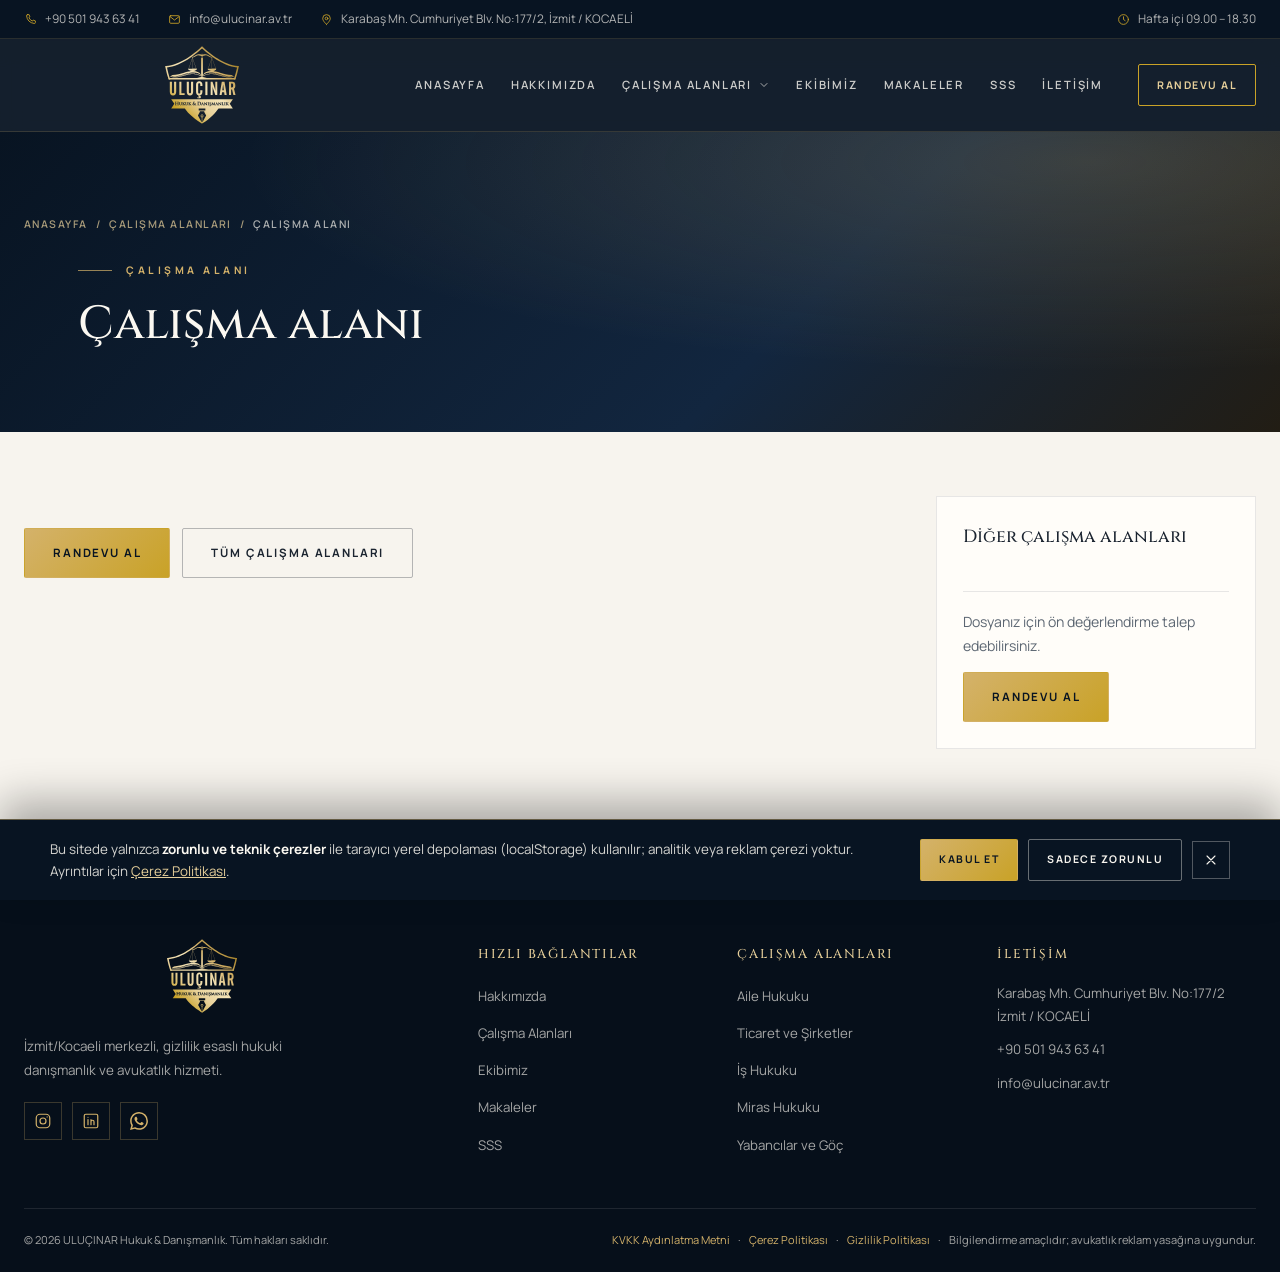
==== commit e1a3f207: "feat: add legal pages, cookie banner and map link - Server-rendered KVKK, cookie and privacy drafts " ====
--- a/calisma-alani.html
+++ b/calisma-alani.html
@@ -257,7 +257,11 @@
       <div class="container footer__bottom">
         <p>© <span id="year">2026</span> ULUÇINAR Hukuk &amp; Danışmanlık. Tüm hakları saklıdır.</p>
         <p class="footer__legal">
-          <a href="index.html#kvkk-notu">KVKK Aydınlatma Metni</a>
+          <a href="/kvkk/">KVKK Aydınlatma Metni</a>
+          <span aria-hidden="true">·</span>
+          <a href="/cerez-politikasi/">Çerez Politikası</a>
+          <span aria-hidden="true">·</span>
+          <a href="/gizlilik/">Gizlilik Politikası</a>
           <span aria-hidden="true">·</span>
           <span>Bilgilendirme amaçlıdır; avukatlık reklam yasağına uygundur.</span>
         </p>
--- a/assets/css/style.css
+++ b/assets/css/style.css
@@ -2828,3 +2828,118 @@
   color: var(--gold-600);
   border-color: var(--gold-500);
 }
+
+/* ==================================================================== *
+ * Legal pages (/kvkk/, /cerez-politikasi/, /gizlilik/)
+ * ==================================================================== */
+.legal-warning {
+  margin: 0 0 26px;
+  padding: 14px 18px;
+  color: #7a4b12;
+  background: rgba(201, 162, 39, .12);
+  border: 1px solid rgba(169, 134, 47, .5);
+  font-size: .92rem;
+  line-height: 1.7;
+}
+.legal-warning strong { color: #6b3f0b; }
+.page-updated {
+  margin-top: 12px;
+  color: rgba(247, 244, 238, .62);
+  font-size: .78rem;
+  letter-spacing: .04em;
+}
+.detail-hero--page { padding-bottom: 48px; }
+
+/* Contact: map link (no third-party iframe) */
+.contact__map {
+  display: inline-flex;
+  align-items: center;
+  gap: 8px;
+  color: var(--gold-600);
+  font-weight: 600;
+  text-decoration: none;
+}
+.contact__map:hover { color: var(--ink); }
+.contact__map .icon { width: 14px; height: 14px; }
+
+/* ==================================================================== *
+ * Cookie notice
+ * ==================================================================== */
+.cookie-banner {
+  position: fixed;
+  right: 0;
+  bottom: 0;
+  left: 0;
+  z-index: 950;
+  padding: 18px;
+  color: rgba(247, 244, 238, .86);
+  background: var(--navy-950);
+  border-top: 1px solid rgba(212, 178, 106, .45);
+  box-shadow: 0 -18px 42px rgba(0, 0, 0, .3);
+  transition: transform .25s ease, opacity .25s ease;
+}
+.cookie-banner.is-hidden {
+  transform: translateY(100%);
+  opacity: 0;
+}
+.cookie-banner__inner {
+  display: flex;
+  flex-wrap: wrap;
+  align-items: center;
+  justify-content: space-between;
+  gap: 16px;
+  max-width: 1180px;
+  margin: 0 auto;
+}
+.cookie-banner__text {
+  flex: 1 1 520px;
+  margin: 0;
+  font-size: .84rem;
+  line-height: 1.65;
+}
+.cookie-banner__text strong { color: #fbf8f1; }
+.cookie-banner__text a {
+  color: var(--gold-300);
+  text-decoration: underline;
+}
+.cookie-banner__actions {
+  display: flex;
+  flex-wrap: wrap;
+  align-items: center;
+  gap: 10px;
+}
+.cookie-banner__close {
+  display: grid;
+  place-items: center;
+  width: 38px;
+  height: 38px;
+  color: var(--cream);
+  background: transparent;
+  border: 1px solid rgba(247, 244, 238, .3);
+  cursor: pointer;
+}
+.cookie-banner__close:hover { border-color: var(--gold-400); color: var(--gold-300); }
+.cookie-banner__close .icon { width: 16px; height: 16px; }
+
+/* Keep the floating buttons from covering the notice */
+body.has-cookie-banner .whatsapp-fab,
+body.has-cookie-banner .to-top { display: none; }
+
+@media (max-width: 640px) {
+  .cookie-banner { padding: 14px; }
+  .cookie-banner__inner { flex-direction: column; align-items: stretch; }
+  .cookie-banner__actions .btn { flex: 1 1 auto; }
+}
+
+/* Cookie banner buttons (button elements have a UA background by default) */
+.cookie-banner .btn--ghost {
+  background: transparent;
+  color: var(--cream);
+  border-color: rgba(247, 244, 238, .4);
+}
+.cookie-banner .btn--ghost:hover,
+.cookie-banner .btn--ghost:focus-visible {
+  background: transparent;
+  color: var(--gold-300);
+  border-color: var(--gold-400);
+}
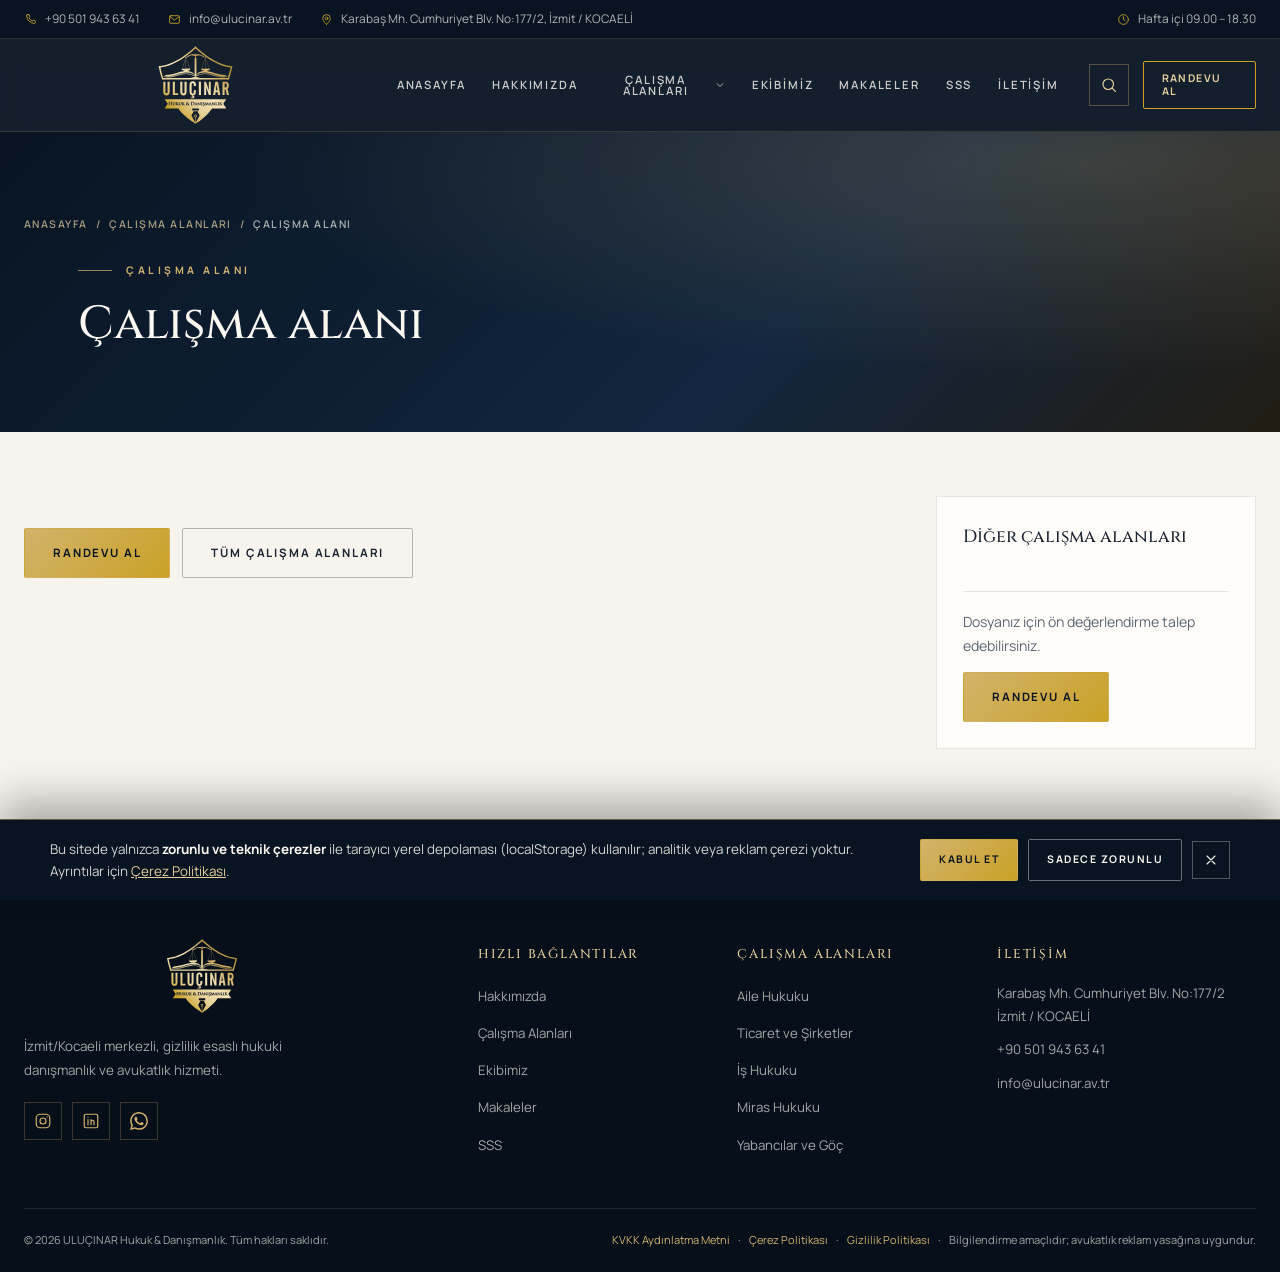
==== commit 02e5adaf: "feat: add site search, RSS, PWA manifest and session intro - Header search overlay queries articles," ====
--- a/calisma-alani.html
+++ b/calisma-alani.html
@@ -7,6 +7,8 @@
   <title>Çalışma Alanı | ULUÇINAR Hukuk &amp; Danışmanlık</title>
   <meta name="description" content="ULUÇINAR Hukuk &amp; Danışmanlık çalışma alanı: kapsam, süreç ve randevu bilgileri.">
   <link rel="canonical" href="https://www.ulucinar.av.tr/calisma-alani/">
+  <link rel="manifest" href="/site.webmanifest">
+  <link rel="alternate" type="application/rss+xml" title="ULUÇINAR Hukuk &amp; Danışmanlık — Makaleler" href="/rss.xml">
 
   <meta property="og:type" content="website">
   <meta property="og:locale" content="tr_TR">
@@ -106,7 +108,10 @@
         </nav>
 
         <div class="header__actions">
-          <a class="btn btn--outline btn--sm" href="index.html#iletisim">Randevu Al</a>
+          <a class="search-toggle" href="/makaleler/" data-search-open aria-label="Sitede ara" title="Sitede ara">
+            <svg class="icon" aria-hidden="true" viewBox="0 0 24 24" fill="none" stroke="currentColor" stroke-width="1.6" stroke-linecap="round"><circle cx="11" cy="11" r="7"></circle><path d="m16.5 16.5 4 4"></path></svg>
+          </a>
+          <a class="btn btn--outline btn--sm" href="/randevu/">Randevu Al</a>
           <button class="burger" id="menuToggle" type="button" aria-expanded="false" aria-controls="mobileMenu" aria-label="Menüyü aç">
             <span class="burger__line"></span>
             <span class="burger__line"></span>
@@ -128,6 +133,10 @@
       </div>
 
       <nav class="mobile-menu__nav" aria-label="Mobil menü">
+        <a class="mobile-menu__search" href="/makaleler/" data-search-open>
+          <svg class="icon" aria-hidden="true" viewBox="0 0 24 24" fill="none" stroke="currentColor" stroke-width="1.6" stroke-linecap="round"><circle cx="11" cy="11" r="7"></circle><path d="m16.5 16.5 4 4"></path></svg>
+          Sitede ara
+        </a>
         <a href="index.html#anasayfa">Anasayfa</a>
         <a href="index.html#hakkimizda">Hakkımızda</a>
         <a href="index.html#calisma-alanlari">Çalışma Alanları</a>
@@ -149,7 +158,7 @@
       </nav>
 
       <div class="mobile-menu__foot">
-        <a class="btn btn--gold" href="index.html#iletisim">Randevu Al</a>
+        <a class="btn btn--gold" href="/randevu/">Randevu Al</a>
         <div class="mobile-menu__contact">
           <a href="tel:+905019436341" data-pb-setting="phone" data-pb-href="tel">+90 501 943 63 41</a>
           <a href="mailto:info@ulucinar.av.tr" data-pb-setting="email" data-pb-href="mailto">info@ulucinar.av.tr</a>
@@ -186,7 +195,7 @@
           <div class="detail__main">
             <div class="prose" id="practiceDetailBody"></div>
             <div class="detail__actions">
-              <a class="btn btn--gold" href="index.html#iletisim">Randevu Al</a>
+              <a class="btn btn--gold" href="/randevu/" data-appointment-area>Randevu Al</a>
               <a class="btn btn--ghost" href="index.html#calisma-alanlari">Tüm çalışma alanları</a>
             </div>
           </div>
@@ -198,7 +207,7 @@
             </ul>
             <div class="detail__aside-cta">
               <p>Dosyanız için ön değerlendirme talep edebilirsiniz.</p>
-              <a class="btn btn--gold" href="index.html#iletisim">Randevu Al</a>
+              <a class="btn btn--gold" href="/randevu/" data-appointment-area>Randevu Al</a>
             </div>
           </aside>
         </div>
--- a/assets/css/style.css
+++ b/assets/css/style.css
@@ -2943,3 +2943,230 @@
   color: var(--gold-300);
   border-color: var(--gold-400);
 }
+
+/* ==================================================================== *
+ * Appointment request page (/randevu/)
+ * ==================================================================== */
+.appointment { padding-top: 56px; }
+.appointment__grid {
+  display: grid;
+  grid-template-columns: minmax(0, .9fr) minmax(0, 1.1fr);
+  gap: clamp(30px, 5vw, 64px);
+  align-items: start;
+}
+.appointment__heading {
+  margin-bottom: 12px;
+  color: var(--ink);
+  font-family: var(--font-display);
+  font-size: clamp(1.4rem, 2.4vw, 1.8rem);
+  font-weight: 500;
+}
+.appointment__lead {
+  margin-bottom: 18px;
+  color: var(--muted);
+  line-height: 1.8;
+}
+.appointment__notes {
+  margin: 0 0 22px;
+  padding-left: 1.1em;
+  color: var(--muted);
+  font-size: .9rem;
+  line-height: 1.8;
+}
+.appointment__notes a { color: var(--gold-600); }
+.appointment__contact {
+  display: flex;
+  flex-direction: column;
+  gap: 6px;
+}
+.appointment__contact a {
+  color: var(--gold-600);
+  font-weight: 600;
+  text-decoration: none;
+}
+.appointment__form {
+  padding: clamp(22px, 3vw, 34px);
+  background: var(--white);
+  border: 1px solid rgba(27, 36, 48, .1);
+}
+.appointment__hint {
+  margin-top: 14px;
+  color: var(--muted);
+  font-size: .78rem;
+  line-height: 1.6;
+}
+@media (max-width: 900px) {
+  .appointment__grid { grid-template-columns: 1fr; }
+}
+
+/* ==================================================================== *
+ * Site search (trigger + overlay)
+ * ==================================================================== */
+.search-toggle {
+  display: inline-grid;
+  place-items: center;
+  width: 42px;
+  height: 42px;
+  color: var(--gold-300);
+  background: transparent;
+  border: 1px solid rgba(212, 178, 106, .35);
+  text-decoration: none;
+}
+.search-toggle:hover,
+.search-toggle:focus-visible {
+  color: var(--gold-200, #f0e2bd);
+  border-color: var(--gold-400);
+}
+.search-toggle .icon { width: 18px; height: 18px; }
+
+.mobile-menu__search {
+  display: flex;
+  align-items: center;
+  gap: 10px;
+  padding: 12px 0;
+  color: var(--gold-300);
+  font-size: .95rem;
+  text-decoration: none;
+  border-bottom: 1px solid rgba(247, 244, 238, .12);
+}
+.mobile-menu__search .icon { width: 18px; height: 18px; }
+
+.search-overlay {
+  position: fixed;
+  inset: 0;
+  z-index: 1100;
+  display: flex;
+  align-items: flex-start;
+  justify-content: center;
+  padding: clamp(16px, 6vh, 80px) 16px 16px;
+}
+.search-overlay[hidden] { display: none; }
+.search-overlay__backdrop {
+  position: absolute;
+  inset: 0;
+  background: rgba(4, 10, 18, .8);
+  backdrop-filter: blur(3px);
+}
+.search-overlay__panel {
+  position: relative;
+  display: flex;
+  flex-direction: column;
+  width: min(720px, 100%);
+  max-height: min(80vh, 720px);
+  padding: clamp(18px, 3vw, 28px);
+  color: rgba(247, 244, 238, .86);
+  background: #0b1a2e;
+  border: 1px solid rgba(212, 178, 106, .45);
+  box-shadow: 0 30px 90px rgba(0, 0, 0, .55);
+}
+.search-overlay__head {
+  display: flex;
+  align-items: center;
+  justify-content: space-between;
+  gap: 12px;
+  margin-bottom: 12px;
+}
+.search-overlay__title {
+  margin: 0;
+  color: #fbf8f1;
+  font-family: var(--font-display);
+  font-size: 1.2rem;
+  font-weight: 500;
+}
+.search-overlay__close {
+  display: grid;
+  place-items: center;
+  width: 38px;
+  height: 38px;
+  color: var(--gold-300);
+  background: transparent;
+  border: 1px solid rgba(212, 178, 106, .35);
+  cursor: pointer;
+}
+.search-overlay__close:hover,
+.search-overlay__close:focus-visible { border-color: var(--gold-400); }
+.search-overlay__close .icon { width: 16px; height: 16px; }
+
+.search-overlay__form { margin-bottom: 8px; }
+.search-overlay__input {
+  width: 100%;
+  padding: 14px 16px;
+  color: #fbf8f1;
+  background: rgba(247, 244, 238, .06);
+  border: 1px solid rgba(212, 178, 106, .4);
+  font: inherit;
+  font-size: 1rem;
+}
+.search-overlay__input:focus-visible {
+  outline: 2px solid var(--gold-400);
+  outline-offset: 2px;
+}
+.search-overlay__input::placeholder { color: rgba(247, 244, 238, .45); }
+
+.search-overlay__status {
+  min-height: 1.2em;
+  margin: 10px 0;
+  color: rgba(247, 244, 238, .66);
+  font-size: .8rem;
+  letter-spacing: .03em;
+}
+.search-overlay__status.is-error { color: #f0b7a8; }
+
+.search-overlay__results {
+  overflow-y: auto;
+  max-height: 52vh;
+}
+.search-group + .search-group { margin-top: 18px; }
+.search-group__title {
+  margin: 0 0 8px;
+  color: var(--gold-400);
+  font-size: .66rem;
+  font-weight: 700;
+  letter-spacing: .2em;
+  text-transform: uppercase;
+}
+.search-group__list {
+  display: flex;
+  flex-direction: column;
+  gap: 2px;
+}
+.search-result {
+  display: flex;
+  flex-direction: column;
+  gap: 3px;
+  padding: 10px 12px;
+  color: inherit;
+  text-decoration: none;
+  border: 1px solid transparent;
+}
+.search-result:hover,
+.search-result:focus-visible {
+  background: rgba(212, 178, 106, .08);
+  border-color: rgba(212, 178, 106, .35);
+}
+.search-result__title { color: #fbf8f1; font-size: .95rem; }
+.search-result__meta {
+  color: rgba(247, 244, 238, .6);
+  font-size: .78rem;
+  line-height: 1.5;
+}
+.search-overlay__hint {
+  margin: 12px 0 0;
+  color: rgba(247, 244, 238, .45);
+  font-size: .72rem;
+}
+body.search-open { overflow: hidden; }
+
+@media (max-width: 900px) {
+  .header__actions .search-toggle { display: none; }
+}
+@media (max-width: 640px) {
+  .search-overlay { padding: 0; }
+  .search-overlay__panel {
+    width: 100%;
+    height: 100%;
+    max-height: none;
+    border: 0;
+  }
+  .search-overlay__results { flex: 1; max-height: none; }
+}
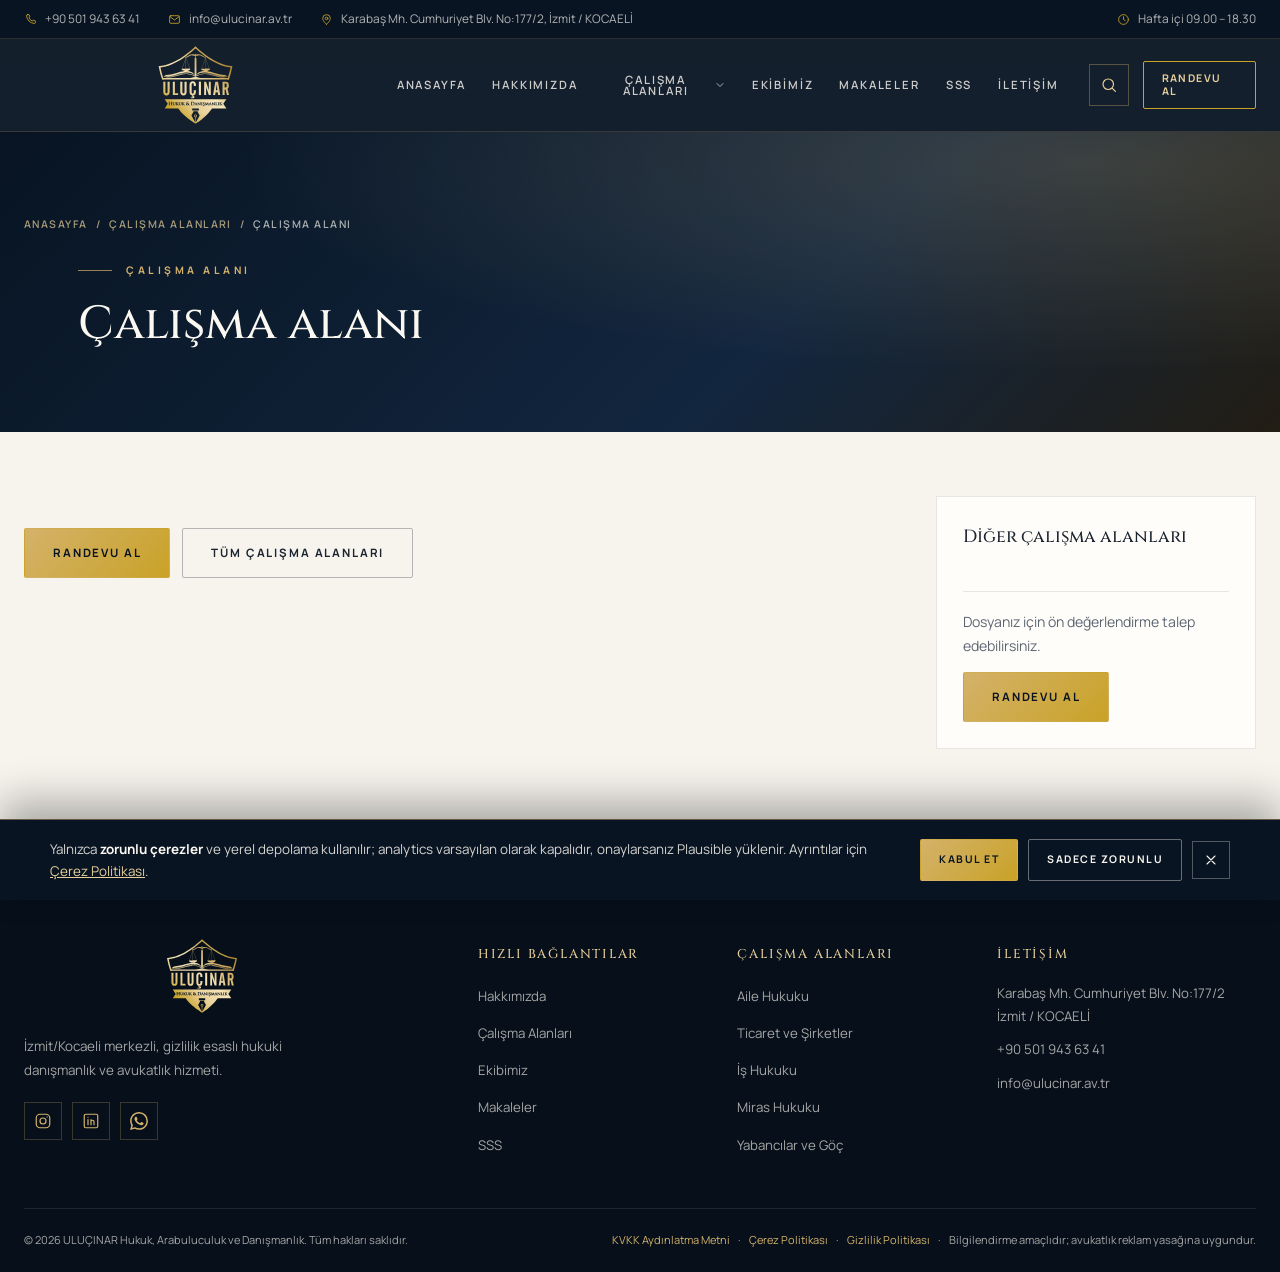
==== commit b1cdaa02: "feat: rebrand to Arabuluculuk and sync team content - Brand: ULUÇINAR Hukuk, Arabuluculuk ve Danışma" ====
--- a/calisma-alani.html
+++ b/calisma-alani.html
@@ -4,25 +4,25 @@
   <meta charset="UTF-8">
   <meta name="viewport" content="width=device-width, initial-scale=1">
   <meta name="theme-color" content="#081422">
-  <title>Çalışma Alanı | ULUÇINAR Hukuk &amp; Danışmanlık</title>
-  <meta name="description" content="ULUÇINAR Hukuk &amp; Danışmanlık çalışma alanı: kapsam, süreç ve randevu bilgileri.">
+  <title>Çalışma Alanı | ULUÇINAR Hukuk, Arabuluculuk ve Danışmanlık</title>
+  <meta name="description" content="ULUÇINAR Hukuk, Arabuluculuk ve Danışmanlık çalışma alanı: kapsam, süreç ve randevu bilgileri.">
   <link rel="canonical" href="https://www.ulucinar.av.tr/calisma-alani/">
   <link rel="manifest" href="/site.webmanifest">
-  <link rel="alternate" type="application/rss+xml" title="ULUÇINAR Hukuk &amp; Danışmanlık — Makaleler" href="/rss.xml">
+  <link rel="alternate" type="application/rss+xml" title="ULUÇINAR Hukuk, Arabuluculuk ve Danışmanlık — Makaleler" href="/rss.xml">
 
   <meta property="og:type" content="website">
   <meta property="og:locale" content="tr_TR">
-  <meta property="og:site_name" content="ULUÇINAR Hukuk &amp; Danışmanlık">
-  <meta property="og:title" content="Çalışma Alanı | ULUÇINAR Hukuk &amp; Danışmanlık">
-  <meta property="og:description" content="ULUÇINAR Hukuk &amp; Danışmanlık çalışma alanı: kapsam, süreç ve randevu bilgileri.">
+  <meta property="og:site_name" content="ULUÇINAR Hukuk, Arabuluculuk ve Danışmanlık">
+  <meta property="og:title" content="Çalışma Alanı | ULUÇINAR Hukuk, Arabuluculuk ve Danışmanlık">
+  <meta property="og:description" content="ULUÇINAR Hukuk, Arabuluculuk ve Danışmanlık çalışma alanı: kapsam, süreç ve randevu bilgileri.">
   <meta property="og:url" content="https://www.ulucinar.av.tr/calisma-alani/">
   <meta property="og:image" content="https://www.ulucinar.av.tr/assets/img/og-cover.jpg">
-  <meta property="og:image:alt" content="ULUÇINAR Hukuk ve Danışmanlık altın rozet logosu">
+  <meta property="og:image:alt" content="ULUÇINAR Hukuk, Arabuluculuk ve Danışmanlık altın rozet logosu">
   <meta name="twitter:card" content="summary_large_image">
-  <meta name="twitter:title" content="Çalışma Alanı | ULUÇINAR Hukuk &amp; Danışmanlık">
-  <meta name="twitter:description" content="ULUÇINAR Hukuk &amp; Danışmanlık çalışma alanı: kapsam, süreç ve randevu bilgileri.">
+  <meta name="twitter:title" content="Çalışma Alanı | ULUÇINAR Hukuk, Arabuluculuk ve Danışmanlık">
+  <meta name="twitter:description" content="ULUÇINAR Hukuk, Arabuluculuk ve Danışmanlık çalışma alanı: kapsam, süreç ve randevu bilgileri.">
   <meta name="twitter:image" content="https://www.ulucinar.av.tr/assets/img/og-cover.jpg">
-  <meta name="twitter:image:alt" content="ULUÇINAR Hukuk ve Danışmanlık altın rozet logosu">
+  <meta name="twitter:image:alt" content="ULUÇINAR Hukuk, Arabuluculuk ve Danışmanlık altın rozet logosu">
 
   <link rel="icon" type="image/svg+xml" href="assets/logo/favicon.svg?v=2">
   <link rel="icon" type="image/png" sizes="32x32" href="assets/logo/favicon-32.png?v=2">
@@ -37,7 +37,7 @@
     "@context": "https://schema.org",
     "@type": "Service",
     "name": "Çalışma alanı",
-    "provider": { "@type": "LegalService", "name": "ULUÇINAR Hukuk & Danışmanlık" }
+    "provider": { "@type": "LegalService", "name": "ULUÇINAR Hukuk, Arabuluculuk ve Danışmanlık" }
   }
   </script>
 </head>
@@ -73,7 +73,7 @@
     <!-- ==================== 2. HEADER ==================== -->
     <header class="header" id="header">
       <div class="container header__inner">
-        <a class="brand" href="index.html" aria-label="ULUÇINAR Hukuk ve Danışmanlık, ana sayfa">
+        <a class="brand" href="index.html" aria-label="ULUÇINAR Hukuk, Arabuluculuk ve Danışmanlık, ana sayfa">
           <img class="brand__logo" src="assets/logo/ulucinar-gold.svg?v=2" alt="" width="356" height="373" decoding="async">
         </a>
 
@@ -88,20 +88,20 @@
               </button>
               <div class="nav__drop" id="practiceMenu">
                 <ul class="nav__drop-list">
-                  <li><a href="index.html#aile-hukuku">Aile Hukuku</a></li>
-                  <li><a href="index.html#ceza-hukuku">Ceza Hukuku</a></li>
-                  <li><a href="index.html#ticaret-hukuku">Ticaret ve Şirketler</a></li>
-                  <li><a href="index.html#is-hukuku">İş Hukuku</a></li>
-                  <li><a href="index.html#gayrimenkul-hukuku">Gayrimenkul</a></li>
-                  <li><a href="index.html#miras-hukuku">Miras Hukuku</a></li>
-                  <li><a href="index.html#icra-hukuku">İcra ve İflas</a></li>
-                  <li><a href="index.html#idare-hukuku">İdare Hukuku</a></li>
-                  <li><a href="index.html#goc-hukuku">Yabancılar ve Göç</a></li>
+                  <li><a href="/calisma-alani/aile-hukuku/">Aile Hukuku</a></li>
+                  <li><a href="/calisma-alani/ceza-hukuku/">Ceza Hukuku</a></li>
+                  <li><a href="/calisma-alani/ticaret-hukuku/">Ticaret ve Şirketler</a></li>
+                  <li><a href="/calisma-alani/is-hukuku/">İş Hukuku</a></li>
+                  <li><a href="/calisma-alani/gayrimenkul-hukuku/">Gayrimenkul</a></li>
+                  <li><a href="/calisma-alani/miras-hukuku/">Miras Hukuku</a></li>
+                  <li><a href="/calisma-alani/icra-hukuku/">İcra ve İflas</a></li>
+                  <li><a href="/calisma-alani/idare-hukuku/">İdare Hukuku</a></li>
+                  <li><a href="/calisma-alani/goc-hukuku/">Yabancılar ve Göç</a></li>
                 </ul>
               </div>
             </li>
             <li><a class="nav__link" href="index.html#ekibimiz">Ekibimiz</a></li>
-            <li><a class="nav__link" href="index.html#makaleler" aria-current="page">Makaleler</a></li>
+            <li><a class="nav__link" href="/makaleler/" aria-current="page">Makaleler</a></li>
             <li><a class="nav__link" href="index.html#sss">SSS</a></li>
             <li><a class="nav__link" href="index.html#iletisim">İletişim</a></li>
           </ul>
@@ -141,18 +141,18 @@
         <a href="index.html#hakkimizda">Hakkımızda</a>
         <a href="index.html#calisma-alanlari">Çalışma Alanları</a>
         <div class="mobile-menu__sub">
-          <a href="index.html#aile-hukuku">Aile Hukuku</a>
-          <a href="index.html#ceza-hukuku">Ceza Hukuku</a>
-          <a href="index.html#ticaret-hukuku">Ticaret ve Şirketler</a>
-          <a href="index.html#is-hukuku">İş Hukuku</a>
-          <a href="index.html#gayrimenkul-hukuku">Gayrimenkul</a>
-          <a href="index.html#miras-hukuku">Miras Hukuku</a>
-          <a href="index.html#icra-hukuku">İcra ve İflas</a>
-          <a href="index.html#idare-hukuku">İdare Hukuku</a>
-          <a href="index.html#goc-hukuku">Yabancılar ve Göç</a>
+          <a href="/calisma-alani/aile-hukuku/">Aile Hukuku</a>
+          <a href="/calisma-alani/ceza-hukuku/">Ceza Hukuku</a>
+          <a href="/calisma-alani/ticaret-hukuku/">Ticaret ve Şirketler</a>
+          <a href="/calisma-alani/is-hukuku/">İş Hukuku</a>
+          <a href="/calisma-alani/gayrimenkul-hukuku/">Gayrimenkul</a>
+          <a href="/calisma-alani/miras-hukuku/">Miras Hukuku</a>
+          <a href="/calisma-alani/icra-hukuku/">İcra ve İflas</a>
+          <a href="/calisma-alani/idare-hukuku/">İdare Hukuku</a>
+          <a href="/calisma-alani/goc-hukuku/">Yabancılar ve Göç</a>
         </div>
         <a href="index.html#ekibimiz">Ekibimiz</a>
-        <a href="index.html#makaleler">Makaleler</a>
+        <a href="/makaleler/">Makaleler</a>
         <a href="index.html#sss">SSS</a>
         <a href="index.html#iletisim">İletişim</a>
       </nav>
@@ -237,7 +237,7 @@
             <li><a href="index.html#hakkimizda">Hakkımızda</a></li>
             <li><a href="index.html#calisma-alanlari">Çalışma Alanları</a></li>
             <li><a href="index.html#ekibimiz">Ekibimiz</a></li>
-            <li><a href="index.html#makaleler">Makaleler</a></li>
+            <li><a href="/makaleler/">Makaleler</a></li>
             <li><a href="index.html#sss">SSS</a></li>
           </ul>
         </nav>
@@ -245,11 +245,11 @@
         <nav class="footer__col" aria-label="Çalışma alanları">
           <h3>Çalışma Alanları</h3>
           <ul>
-            <li><a href="index.html#aile-hukuku">Aile Hukuku</a></li>
-            <li><a href="index.html#ticaret-hukuku">Ticaret ve Şirketler</a></li>
-            <li><a href="index.html#is-hukuku">İş Hukuku</a></li>
-            <li><a href="index.html#miras-hukuku">Miras Hukuku</a></li>
-            <li><a href="index.html#goc-hukuku">Yabancılar ve Göç</a></li>
+            <li><a href="/calisma-alani/aile-hukuku/">Aile Hukuku</a></li>
+            <li><a href="/calisma-alani/ticaret-hukuku/">Ticaret ve Şirketler</a></li>
+            <li><a href="/calisma-alani/is-hukuku/">İş Hukuku</a></li>
+            <li><a href="/calisma-alani/miras-hukuku/">Miras Hukuku</a></li>
+            <li><a href="/calisma-alani/goc-hukuku/">Yabancılar ve Göç</a></li>
           </ul>
         </nav>
 
@@ -264,7 +264,7 @@
       </div>
 
       <div class="container footer__bottom">
-        <p>© <span id="year">2026</span> ULUÇINAR Hukuk &amp; Danışmanlık. Tüm hakları saklıdır.</p>
+        <p>© <span id="year">2026</span> ULUÇINAR Hukuk, Arabuluculuk ve Danışmanlık. Tüm hakları saklıdır.</p>
         <p class="footer__legal">
           <a href="/kvkk/">KVKK Aydınlatma Metni</a>
           <span aria-hidden="true">·</span>
--- a/assets/css/style.css
+++ b/assets/css/style.css
@@ -1,5 +1,5 @@
 /* ==========================================================================
-   ULUÇINAR Hukuk & Danışmanlık — site styles
+   ULUÇINAR Hukuk, Arabuluculuk ve Danışmanlık — site styles
    Palette: navy / gold / cream. Display: Cinzel. Body: Manrope.
    Preloader-critical styles live inline in index.html <head>.
    ========================================================================== */
@@ -1171,7 +1171,8 @@
 
 .team-grid {
   display: grid;
-  grid-template-columns: repeat(3, 1fr);
+  grid-template-columns: repeat(auto-fit, minmax(280px, 380px));
+  justify-content: center;
   gap: 26px;
 }
 
@@ -3170,3 +3171,11 @@
   }
   .search-overlay__results { flex: 1; max-height: none; }
 }
+
+/* Responsive AVIF/WebP picture wrappers (local image sets) */
+.article__media picture,
+.article-hero__media picture {
+  display: block;
+  width: 100%;
+  height: 100%;
+}
